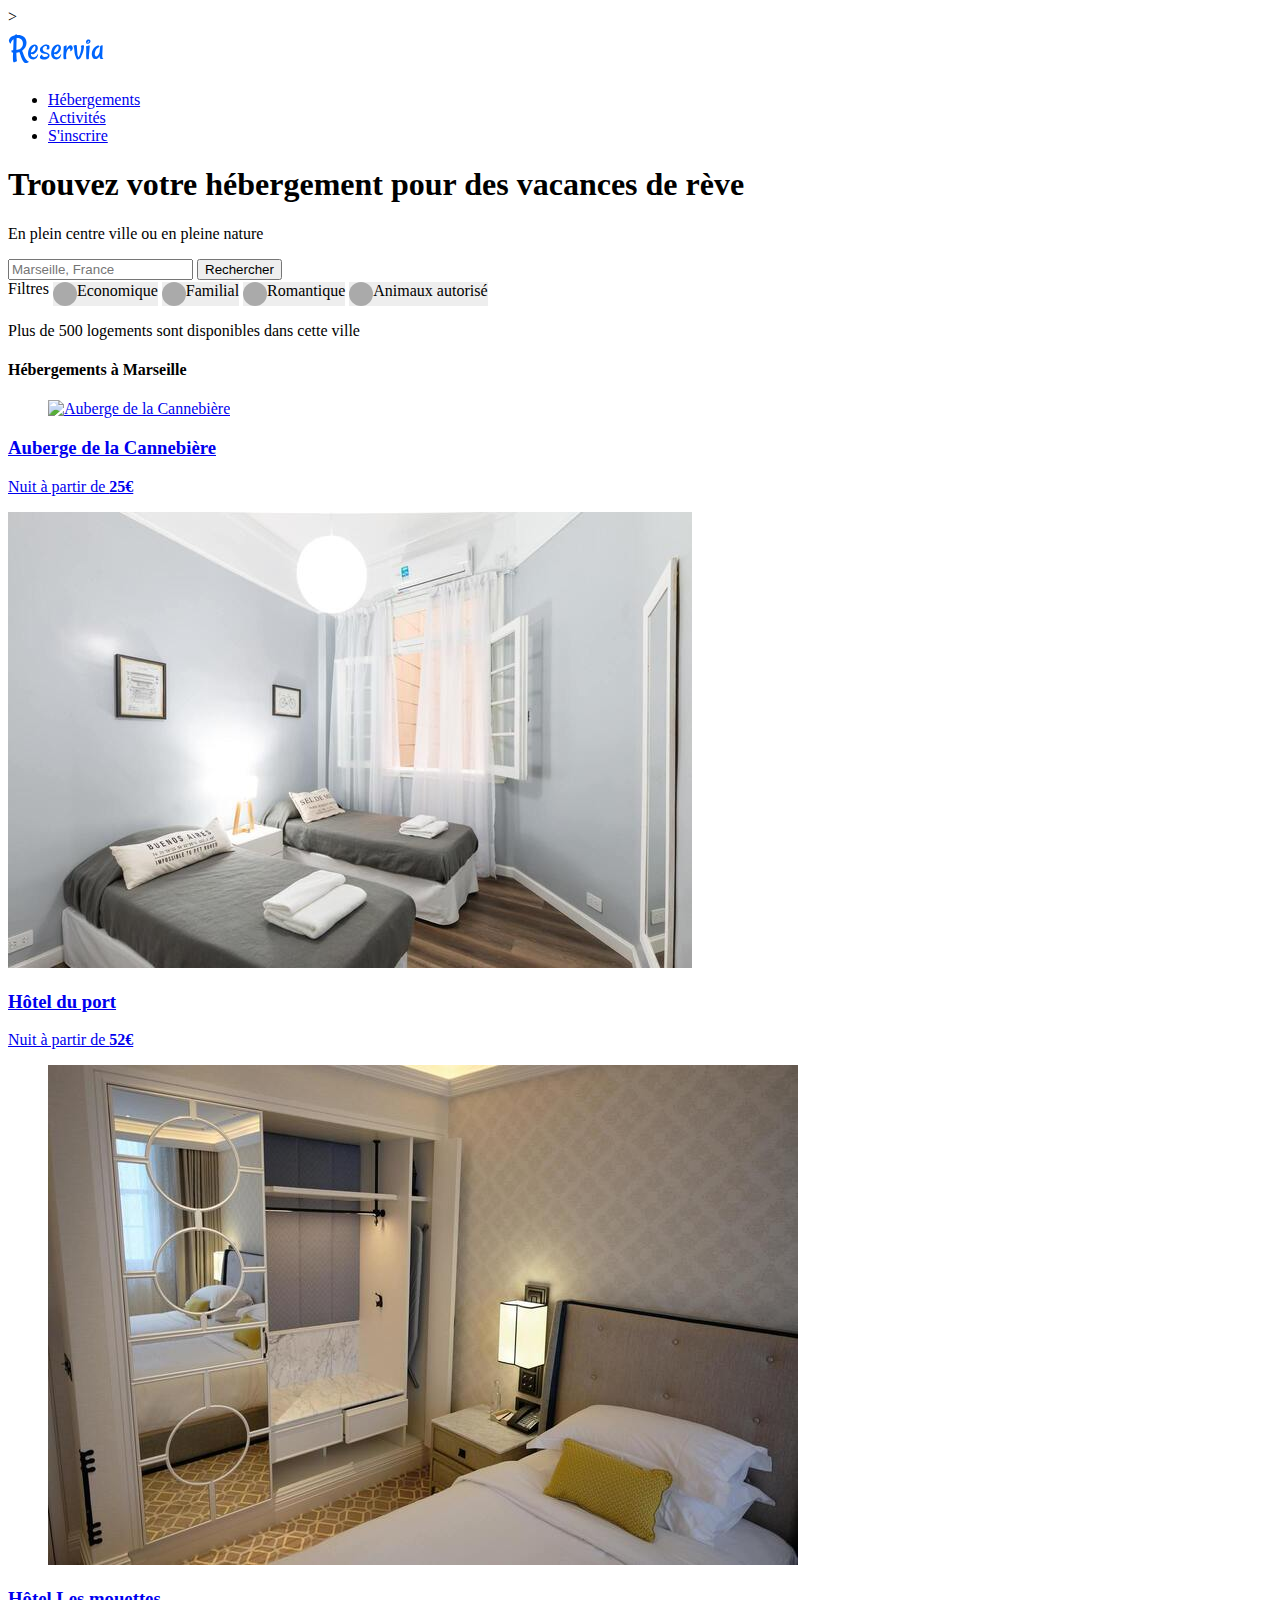
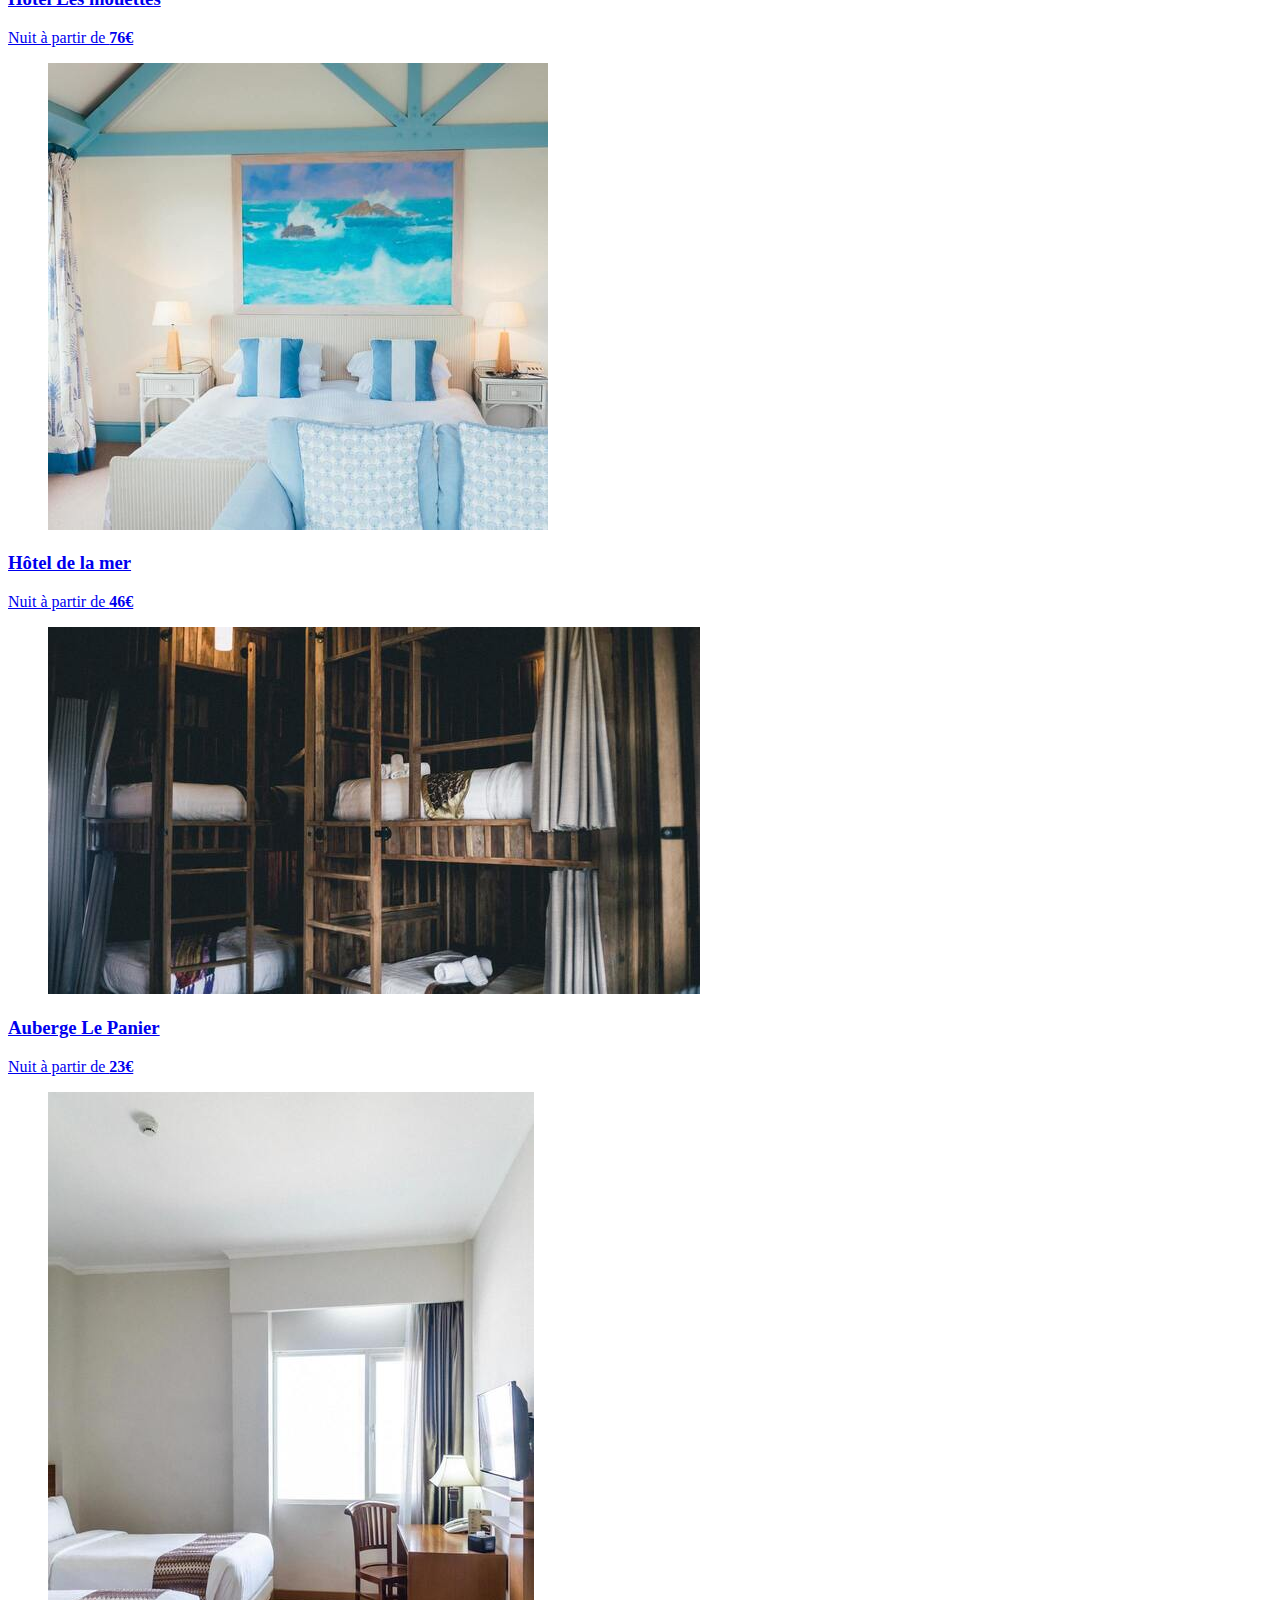
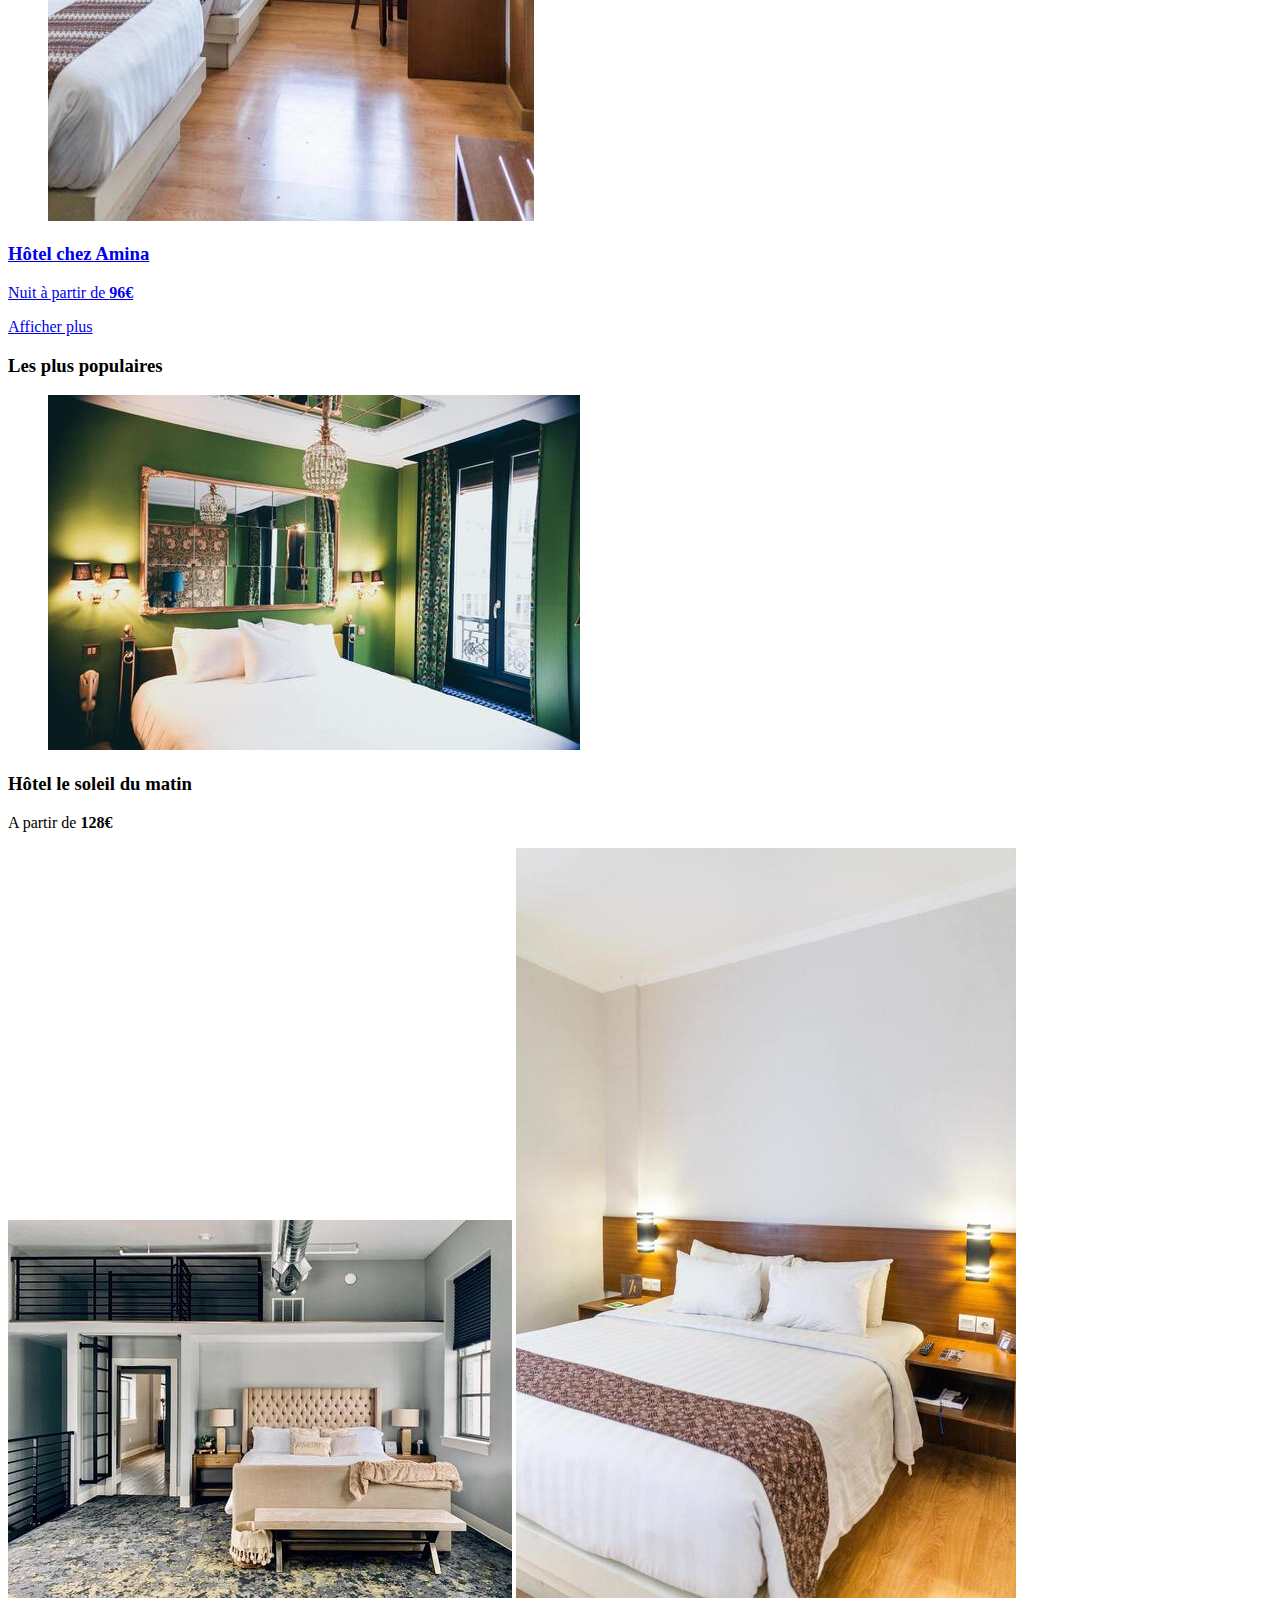
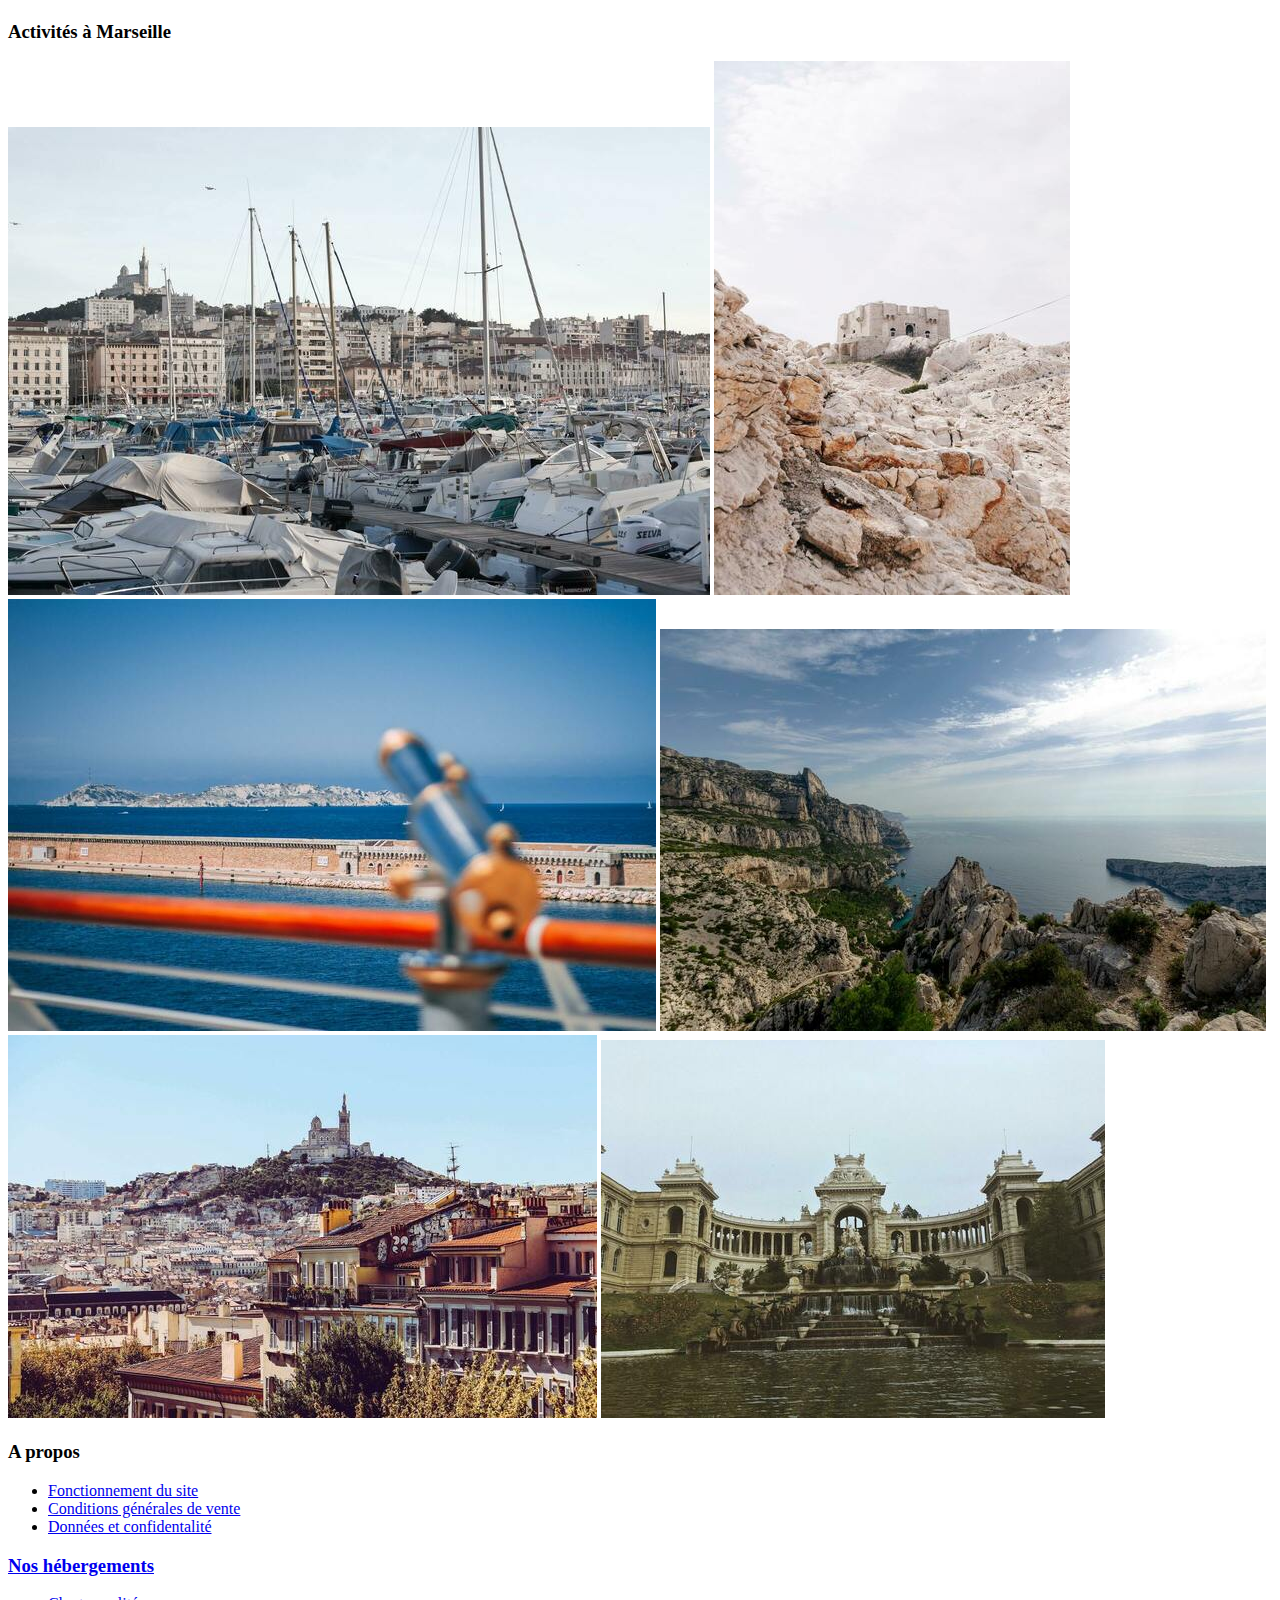
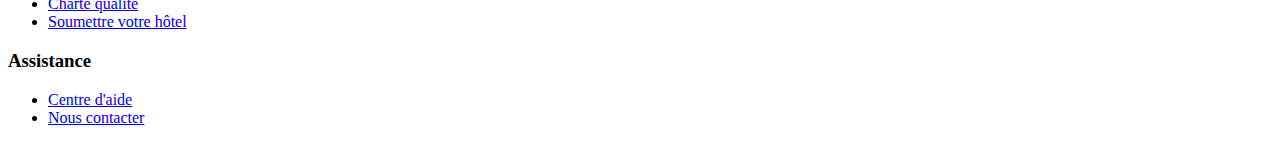
==== reservia.html @ 68b76e1d "start" ====
<!DOCTYPE html>
<html>
    <head>
        <meta charset="utf-8"/>
        <link rel="stylesheet" type="text/css" href="reservia.css">
        <title>Reservia-Openclassrooms</title>
    </head>
    
<body>
    <div id="bloc_page"></div>>
        <header class="header">
            <div class="titre_principal"></div>
                <div class="logo">
                    <img src="Reservia.svg" alt="logo Reservia"/>
                    </div>
        <nav>
                <ul>
                    <li><a href="#">Hébergements</a></li>
                    <li><a href="#">Activités</a></li>
                    <li><a href="#">S'inscrire</a></li>
                </ul>
            </nav> 
        </header>
        <main class="search">
        <header>
                    <h1 class="searchtitle">Trouvez votre hébergement pour des vacances de rève</h1>
                </div>
                <p>En plein centre ville ou en pleine nature</p>
        </header>
        <form>
            <span class="search-input-map-icon">
            <i aria-hidden="true" class="fas fa-map-marker-alt"></i>
            </span>
            <input type="search" id="barre_recherche" name="ville" placeholder="Marseille, France" arial-label="Entrez le nom d'une ville">
            <button>Rechercher</button>
            </div>  
        </form>
        <div class="filters">
            <span class="filter_title">Filtres</span>
          <div class="filter">
          <div class="filter_icon"><i class="fas fa-money-bill-wave searchresulticon"></i></div>
          <div class="fitler_text">Economique</div>
          </div>
          
          
          <div class="filter">
          <div class="filter_icon"><i class="fas fa-child searchresulticon"></i></div>
          <div class="fitler_text">Familial</div>
          </div> 
          
          <div class="filter">
          <div class="filter_icon"><i class="fas fa-heart searchresulticon"></i></div>
          <div class="fitler_text">Romantique</div>
          </div>
          
          <div class="filter">
          <div class="filter_icon"><i class="fas fa-dog searchresulticon"></i></div>
          <div class="fitler_text">Animaux autorisé</div>
          </div>
        </form>
          <div class="searchresult">
          <div class="searchresulticon">
          <span class="searchresulticon"> 
          <i class="fas fa-info"></i></div>
          </div>
          <p class="search_result_text">Plus de 500 logements sont disponibles dans cette ville</p>
        </div>  
    <section class="hosting" id="hosting">
    <div class="hostingmain">
    <header>
    <h4>Hébergements à Marseille</h4>
    </header>

    <article>
    <a href="#">
    <figure>
    <img src="images/hebergements/4_small/Auberge-de-la-Cannebière.jpg" alt="Auberge de la Cannebière"/> 
    </figure>
    <h3>Auberge de la Cannebière</h3>
    <p>Nuit à partir de <strong>25€</strong></p>
    </a>
    </article>

    <a href="#">
    <img src="images/hebergements/4_small/fred-kleber-gTbaxaVLvsg-unsplash.jpg" alt="Hôtel du port"/>
    <h3>Hôtel du port</h3>
    <p>Nuit à partir de <strong>52€</strong></p>
    </a>
    </article>

    <article>
    <a href="#">
    <figure>
    <img src="images/hebergements/4_small/reisetopia-B8WIgxA_PFU-unsplash.jpg" alt="Hôtel Les mouettes"/>
    </figure>
    <h3>Hôtel Les mouettes</h3>
    <p>Nuit à partir de <strong>76€</strong></p>
    </a>
    </article>
    
    <article>
    <a href="#">
    <figure>
    <img src="images/hebergements/4_small/annie-spratt-Eg1qcIitAuA-unsplash.jpg" alt="Hôtel de la mer"/>
    </figure>
    <h3>Hôtel de la mer</h3>
    <p>Nuit à partir de <strong>46€</strong></p>
    </a>
    </article>

    <article>
    <a href="#">
    <figure>
    <img src="images/hebergements/4_small/nicate-lee-kT-ZyaiwBe0-unsplash.jpg" alt="Auberge Le Panier"/>
    </figure>
    <h3>Auberge Le Panier</h3>
    <p>Nuit à partir de <strong>23€</strong></p>
    </a>
    </article>
     
    <article>
    <a href="#">
    <figure>
    <img src="images/hebergements/4_small/febrian-zakaria-M6S1WvfW68A-unsplash.jpg" alt="Hôtel chez Amina"/>
    </figure>
    <h3>Hôtel chez Amina</h3>
    <p>Nuit à partir de <strong>96€</strong></p>
    </a>
    </article>
    
    <a href="#" class="hostingMainMore">Afficher plus</a>
    </div>

    <aside class="popularHosting">
    <h3>Les plus populaires
    <i class="fas fa-chart-line" aria-hidden="true">
    </i>
    </h3>
    <article>
    <h ref="#">
    <figure>
    <img src="images/hebergements/4_small/emile-guillemot-Bj_rcSC5XfE-unsplash.jpg" alt="Hôtel le soleil du matin"/>
    </figure>
    <div class="popularHostinghotel">
    <h3>Hôtel le soleil du matin</h3>
    <p>A partir de <strong>128€</strong></p>
    <div class="popularHostingHotelSpace"></div>
    </a>
    </article>

    <img src="images/hebergements/4_small/aw-creative-VGs8z60yT2c-unsplash.jpg" alt="Au coeur de l'eau chambre d'hôtes"/>
    <img src="images/hebergements/4_small/febrian-zakaria-sjvU0THccQA-unsplash.jpg" alt="Hôtel tout bleu et blanc"/>
    </aside>
    </section>

    <section class="activity" id="activity">
    <h3 class="activitytitle">Activités à Marseille</h3> 
    <a href="#"></a>
    <img src="images/activites/4_small/reno-laithienne-QUgJhdY5Fyk-unsplash.jpg" alt="Vieux Port"/>
    <img src="images/activites/4_small/paul-hermann-QFTrLdQIRhI-unsplash.jpg" alt="Fort de Pomègues"/>
    <img src="images/activites/4_small/kevin-hikari-rV_Qd1l-VXg-unsplash.jpg" alt="Iles du Frioul"/>
    <img src="images/activites/4_small/kilyan-sockalingum-NR8-cBCN3aI-unsplash.jpg" alt="Parc National des Calanques"/>
    <img src="images/activites/4_small/florian-wehde-xW9e8gdotxI-unsplash.jpg" alt="Notre-Dame-de-la-Garde"/>
    <img src="images/activites/4_small/lena-paulin-wH2-EJoDcV0-unsplash.jpg" alt="Parc Longchamp"/>
    </main>
    <footer>
    <h3>A propos</h3>
    <ul>
        <li><a href="#">Fonctionnement du site</a></li>
        <li><a href="#">Conditions générales de vente</a></li>
        <li><a href="#">Données et confidentalité</li>
    </ul>
    
    <h3>Nos hébergements</h3>
    <ul>
        <li><a href="#">Charte qualité</a></li>
        <li><a href="#">Soumettre votre hôtel</a></li>
    </ul>
    
    <h3>Assistance</h3>
    <ul>
        <li><a href="#">Centre d'aide</a></li>
        <li><a href="#">Nous contacter</a></li>
    </ul>
    </footer>
</body>
</html>
---- reservia.css ----
.nav
{
  flex-direction: row;
  background-color: blue;
  list-style: none;
}

.filter
{
background-color:#eee;
display:inline-flex;
cursor: pointer;
}
    
.filter_icon
{
  background-color:#aaa;
  width:1.5rem;
  height:1.5rem;
  border-radius:100%;
  color:#fff;
  display: flex;          
  flex-direction: column; 
  justify-content: center; 
  align-items: center; 
}
    
.filter__text 
{
  display: inline-block;
  margin:.5rem;
}
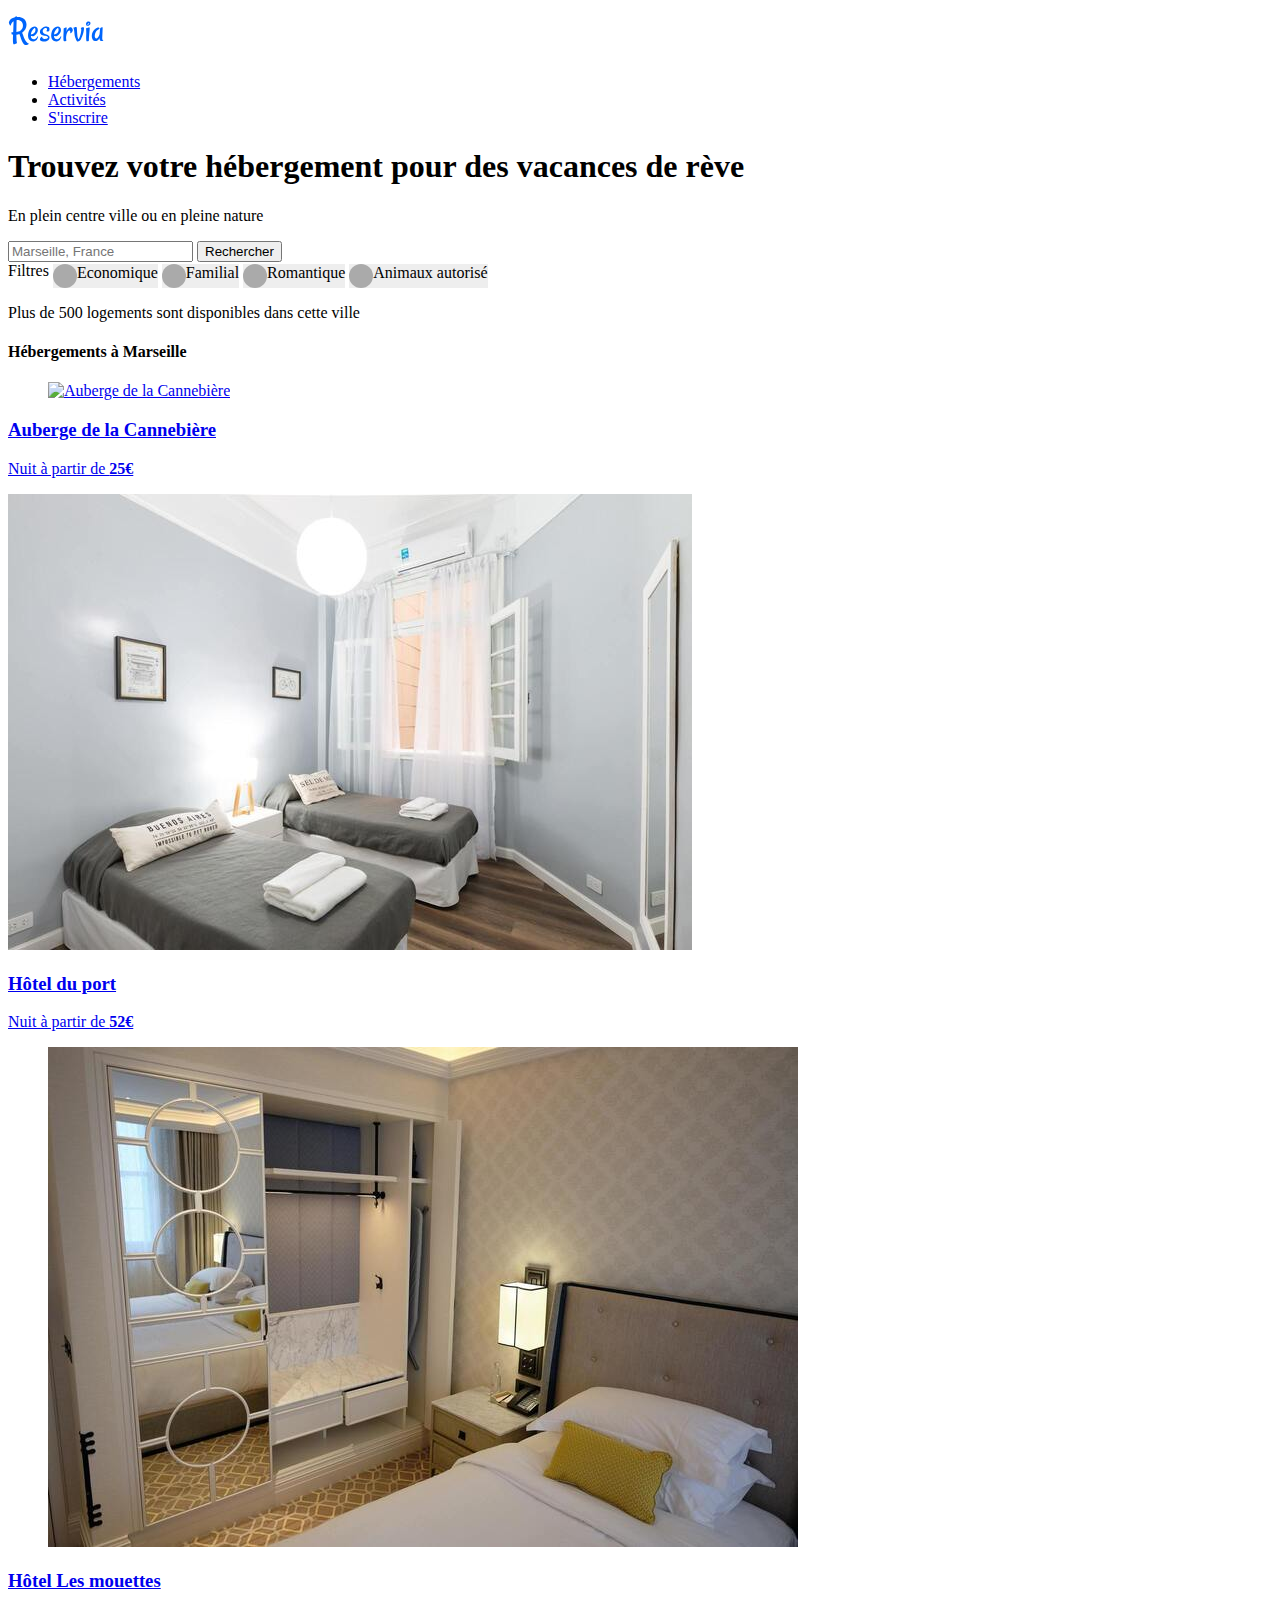
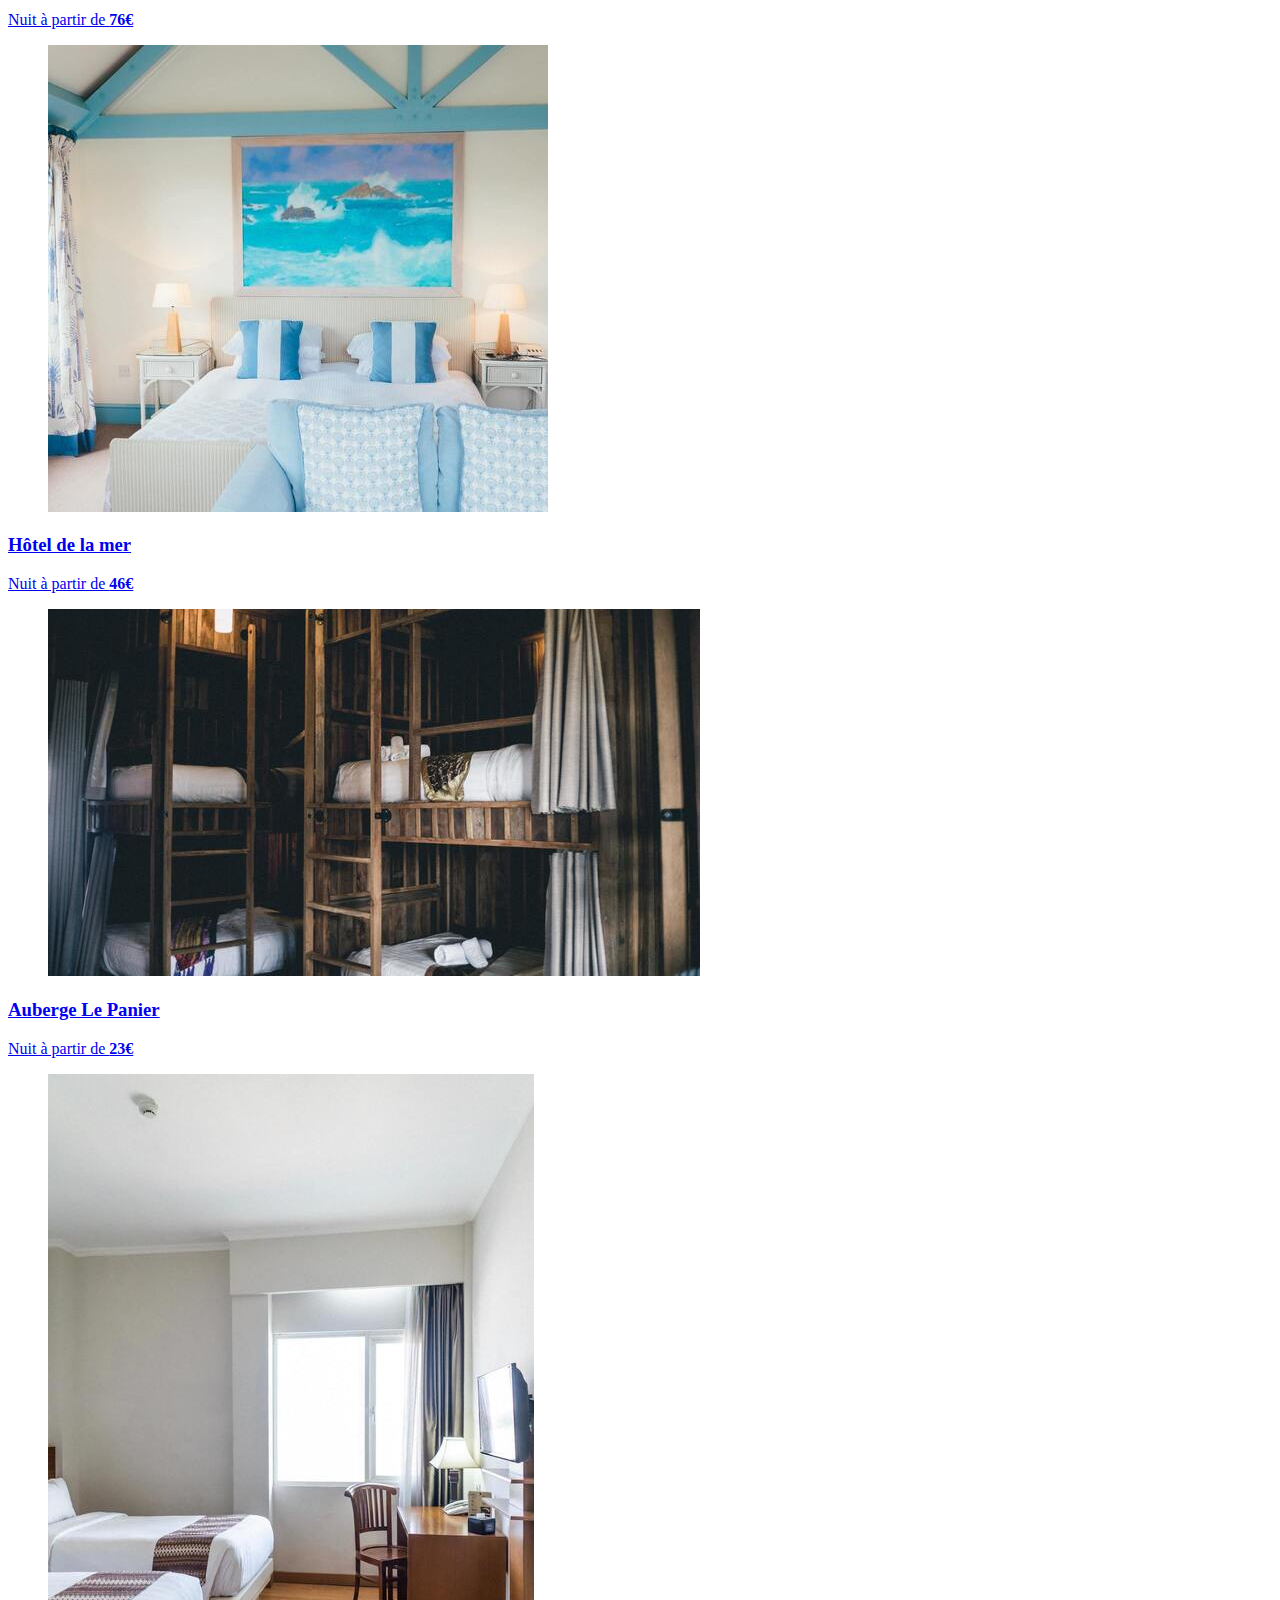
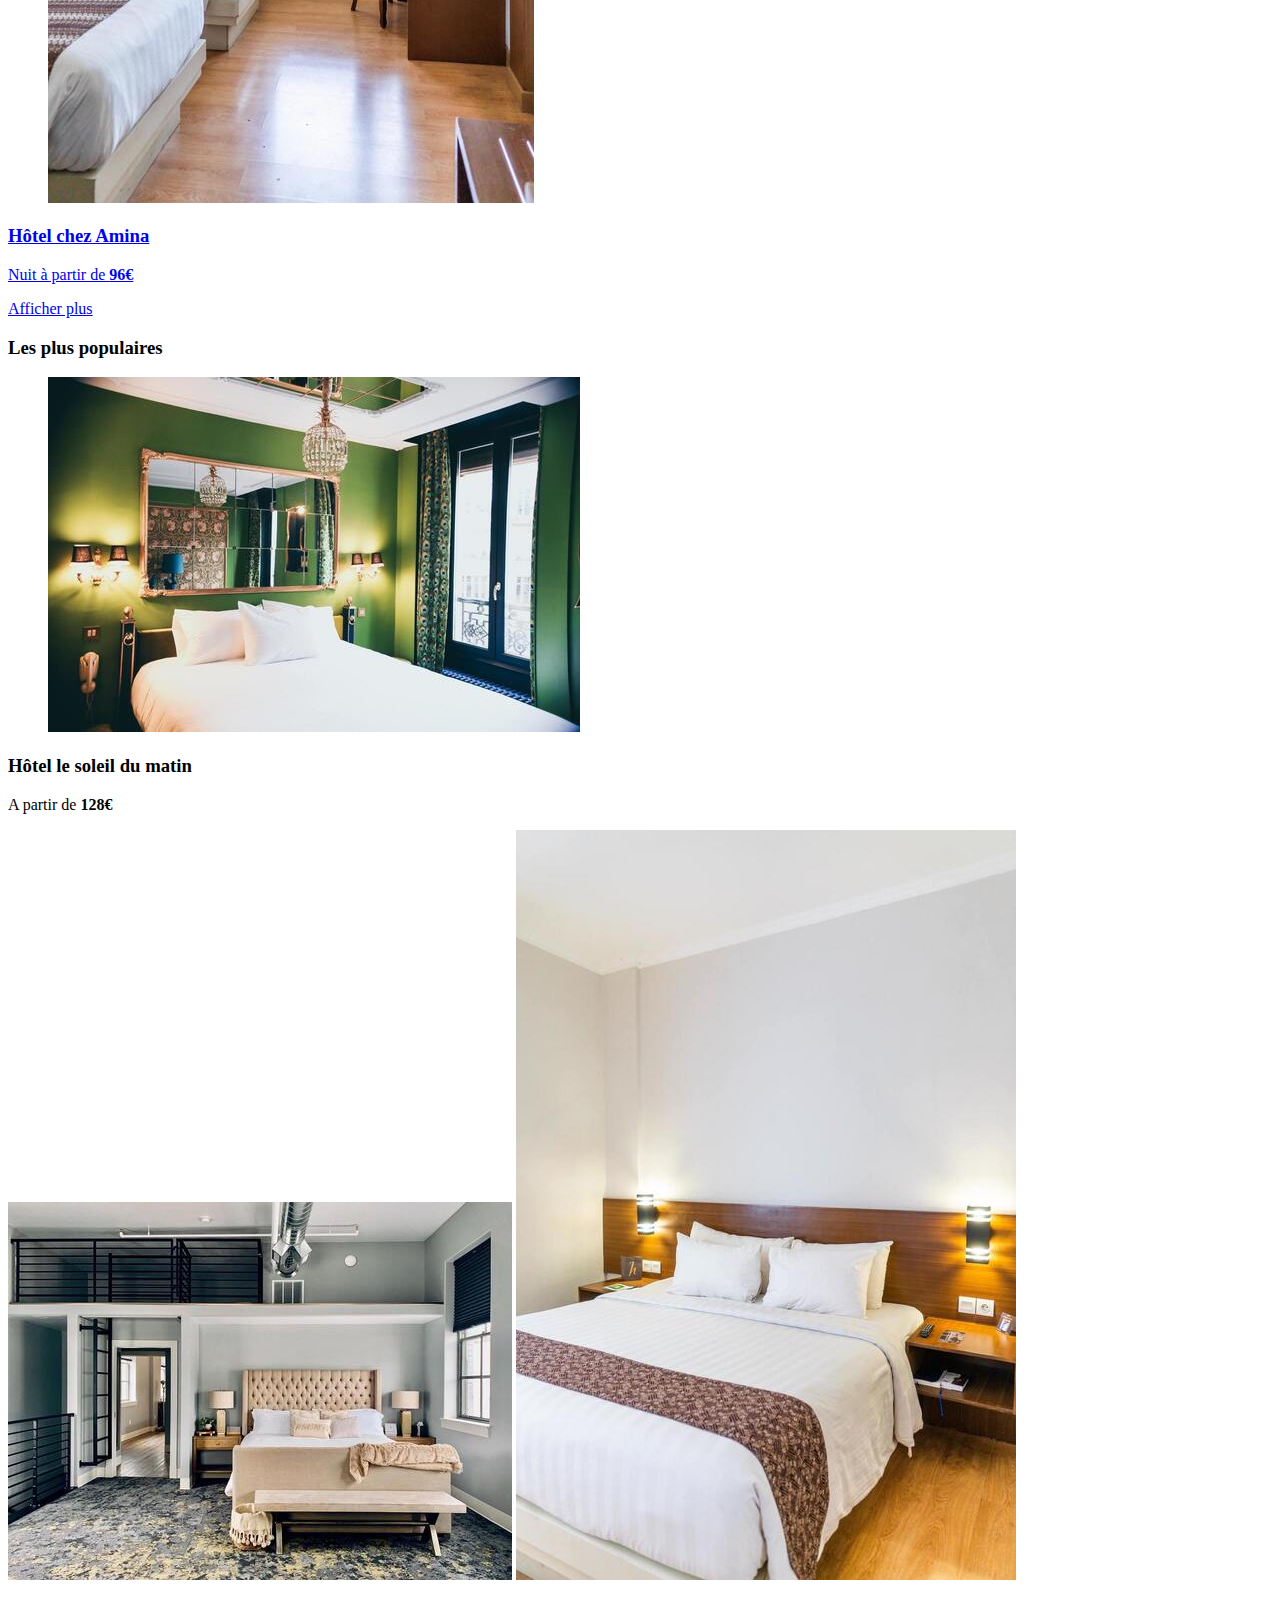
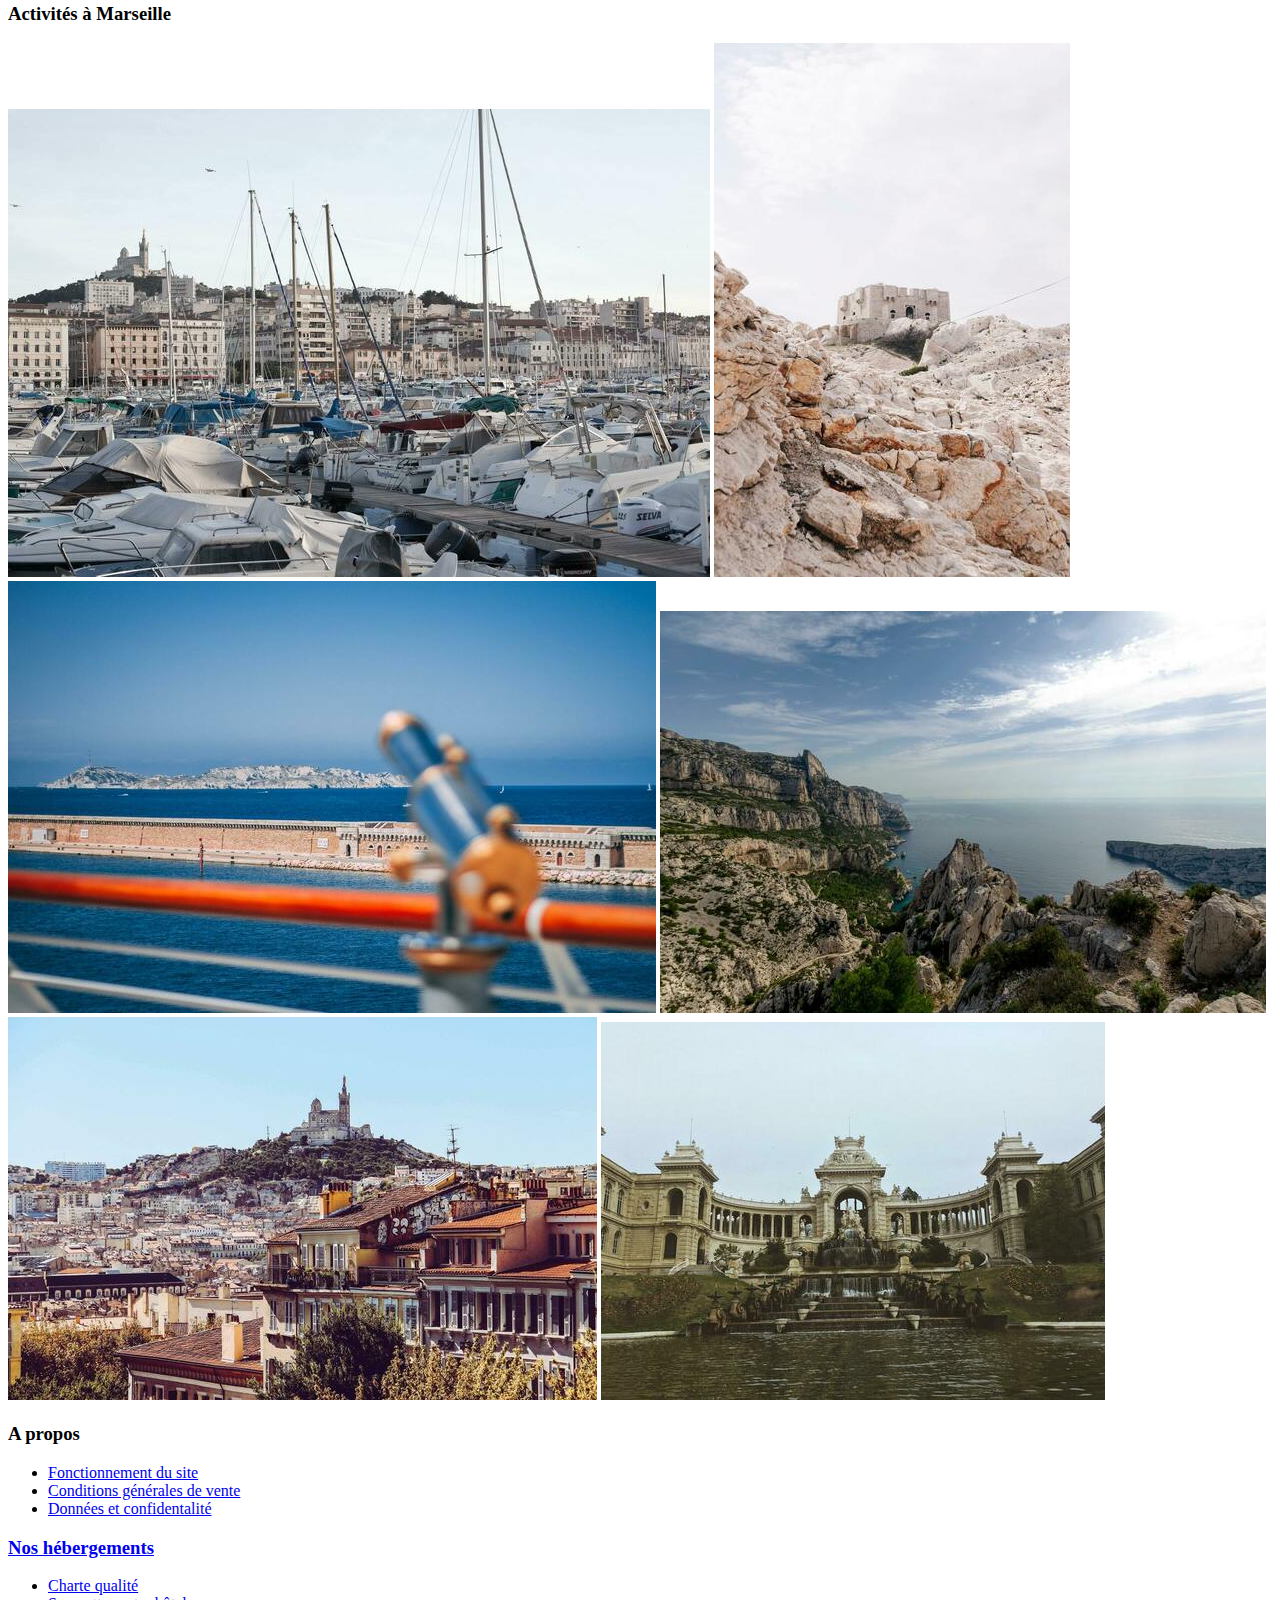
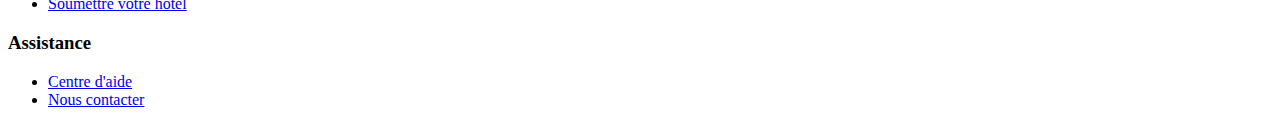
==== commit e65b7e08: "Add files via upload" ====
--- a/reservia.html
+++ b/reservia.html
@@ -3,17 +3,15 @@
     <head>
         <meta charset="utf-8"/>
         <link rel="stylesheet" type="text/css" href="reservia.css">
+        <link href="fontawesome/css/all.css" rel="stylesheet">
         <title>Reservia-Openclassrooms</title>
     </head>
-    
-<body>
-    <div id="bloc_page"></div>>
-        <header class="header">
-            <div class="titre_principal"></div>
-                <div class="logo">
-                    <img src="Reservia.svg" alt="logo Reservia"/>
-                    </div>
+        <body>  
+    <header class="header">
         <nav>
+            <div class="logo">
+                <a href="#"><img src="Reservia.svg" alt="logo Reservia"/></a>
+                </div>
                 <ul>
                     <li><a href="#">Hébergements</a></li>
                     <li><a href="#">Activités</a></li>
@@ -21,17 +19,18 @@
                 </ul>
             </nav> 
         </header>
-        <main class="search">
+        <main class="Rechercher">
         <header>
-                    <h1 class="searchtitle">Trouvez votre hébergement pour des vacances de rève</h1>
+                    <h1 class="recherche_titre">Trouvez votre hébergement pour des vacances de rève</h1>
                 </div>
                 <p>En plein centre ville ou en pleine nature</p>
         </header>
         <form>
+            <div>
             <span class="search-input-map-icon">
             <i aria-hidden="true" class="fas fa-map-marker-alt"></i>
             </span>
-            <input type="search" id="barre_recherche" name="ville" placeholder="Marseille, France" arial-label="Entrez le nom d'une ville">
+            <input type="search" id="barre_recherche" name="ville" placeholder="Marseille, France" autocomplete="Entrez le nom d'une ville">
             <button>Rechercher</button>
             </div>  
         </form>
@@ -57,16 +56,15 @@
           <div class="filter_icon"><i class="fas fa-dog searchresulticon"></i></div>
           <div class="fitler_text">Animaux autorisé</div>
           </div>
-        </form>
-          <div class="searchresult">
+
+          <div class="resultat_recherche">
           <div class="searchresulticon">
           <span class="searchresulticon"> 
-          <i class="fas fa-info"></i></div>
-          </div>
+          <i class="fas fa-info"></i>
           <p class="search_result_text">Plus de 500 logements sont disponibles dans cette ville</p>
         </div>  
-    <section class="hosting" id="hosting">
-    <div class="hostingmain">
+   
+        <section class="carte_hebergements" id="carte_hebergements">
     <header>
     <h4>Hébergements à Marseille</h4>
     </header>
@@ -131,11 +129,12 @@
     <a href="#" class="hostingMainMore">Afficher plus</a>
     </div>
 
-    <aside class="popularHosting">
+    <aside class="hebergements_populaires">
     <h3>Les plus populaires
     <i class="fas fa-chart-line" aria-hidden="true">
     </i>
     </h3>
+
     <article>
     <h ref="#">
     <figure>
@@ -153,8 +152,8 @@
     </aside>
     </section>
 
-    <section class="activity" id="activity">
-    <h3 class="activitytitle">Activités à Marseille</h3> 
+    <section class="activités">
+    <h3 class="titre_activités">Activités à Marseille</h3> 
     <a href="#"></a>
     <img src="images/activites/4_small/reno-laithienne-QUgJhdY5Fyk-unsplash.jpg" alt="Vieux Port"/>
     <img src="images/activites/4_small/paul-hermann-QFTrLdQIRhI-unsplash.jpg" alt="Fort de Pomègues"/>
@@ -163,25 +162,33 @@
     <img src="images/activites/4_small/florian-wehde-xW9e8gdotxI-unsplash.jpg" alt="Notre-Dame-de-la-Garde"/>
     <img src="images/activites/4_small/lena-paulin-wH2-EJoDcV0-unsplash.jpg" alt="Parc Longchamp"/>
     </main>
-    <footer>
+
+
+    <footer class="footer">
+    <div class="container">
+    <div class="row">
+    <div class="footer-column">
     <h3>A propos</h3>
     <ul>
         <li><a href="#">Fonctionnement du site</a></li>
         <li><a href="#">Conditions générales de vente</a></li>
         <li><a href="#">Données et confidentalité</li>
     </ul>
-    
+    </div>
+    <div class="footer-column">
     <h3>Nos hébergements</h3>
     <ul>
         <li><a href="#">Charte qualité</a></li>
         <li><a href="#">Soumettre votre hôtel</a></li>
     </ul>
-    
+    </div>
+    <div class="footer-column">
     <h3>Assistance</h3>
     <ul>
         <li><a href="#">Centre d'aide</a></li>
         <li><a href="#">Nous contacter</a></li>
     </ul>
+    </div>
     </footer>
 </body>
 </html>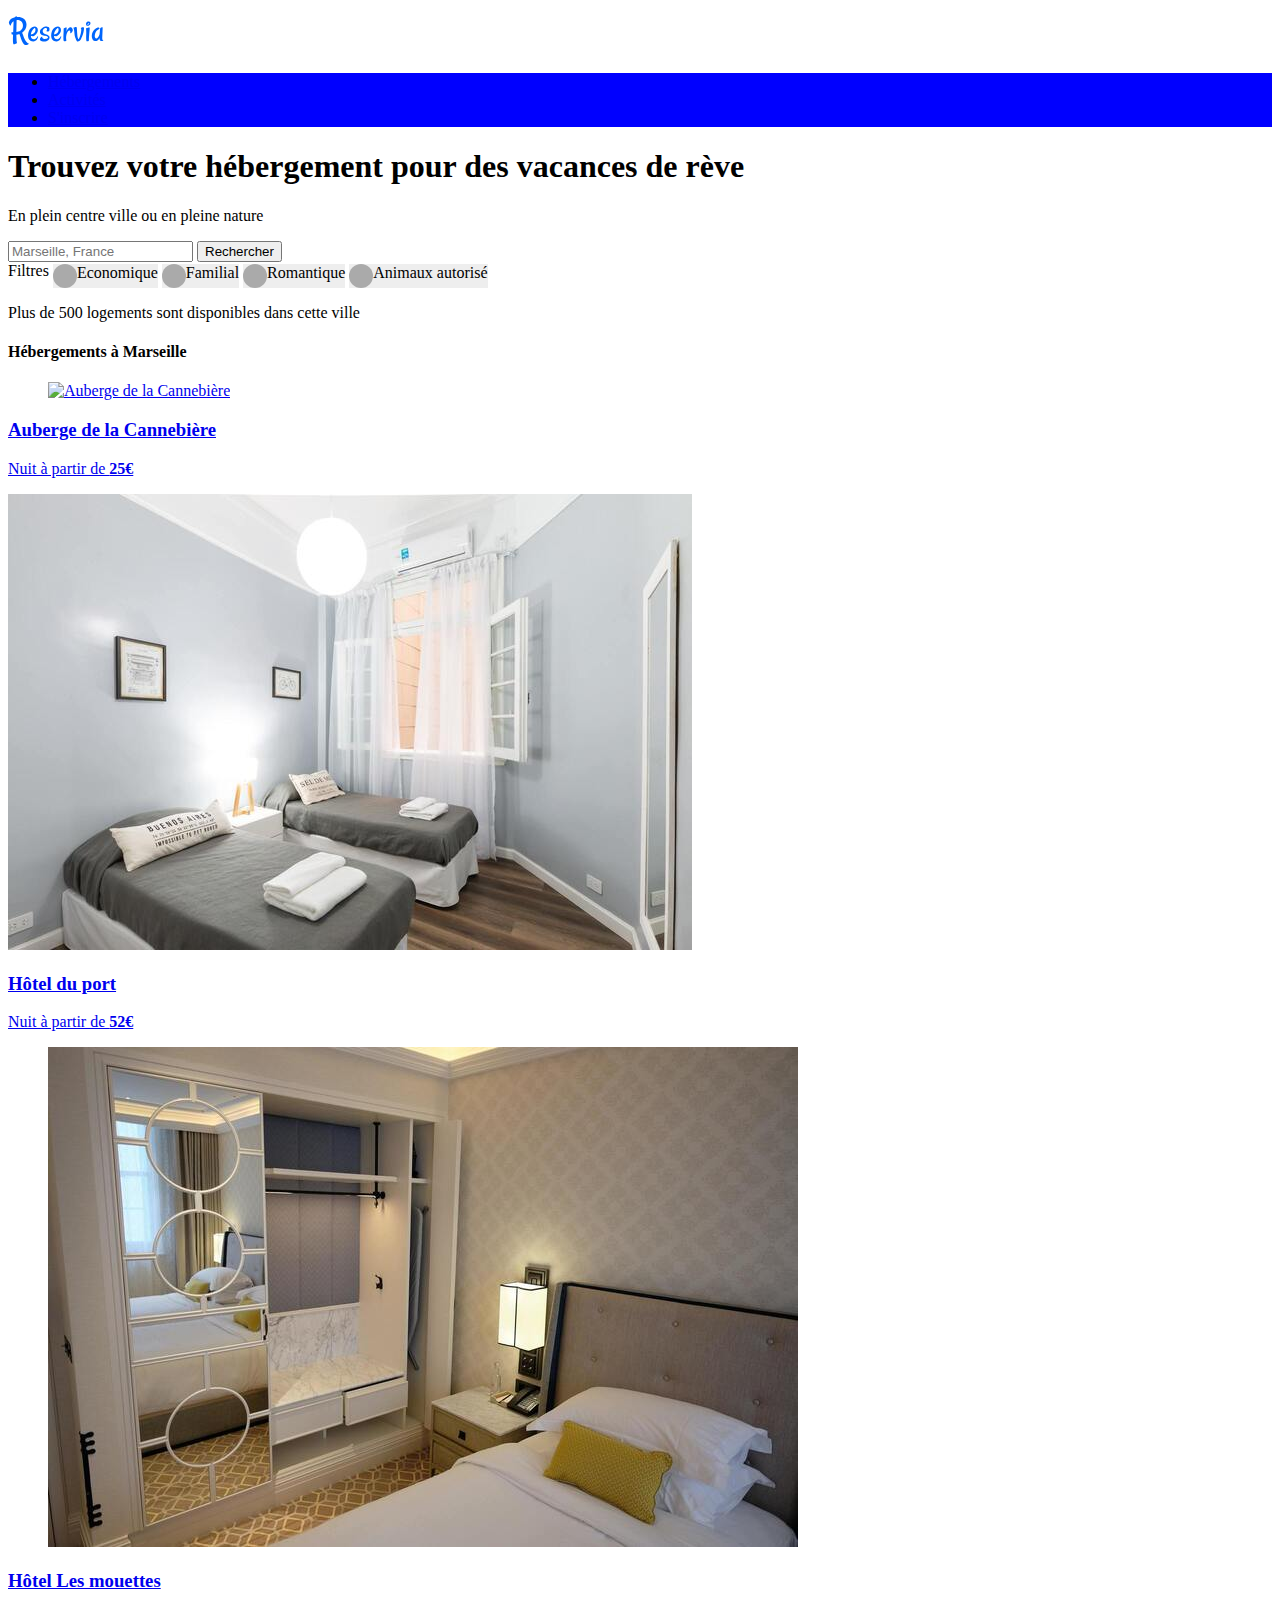
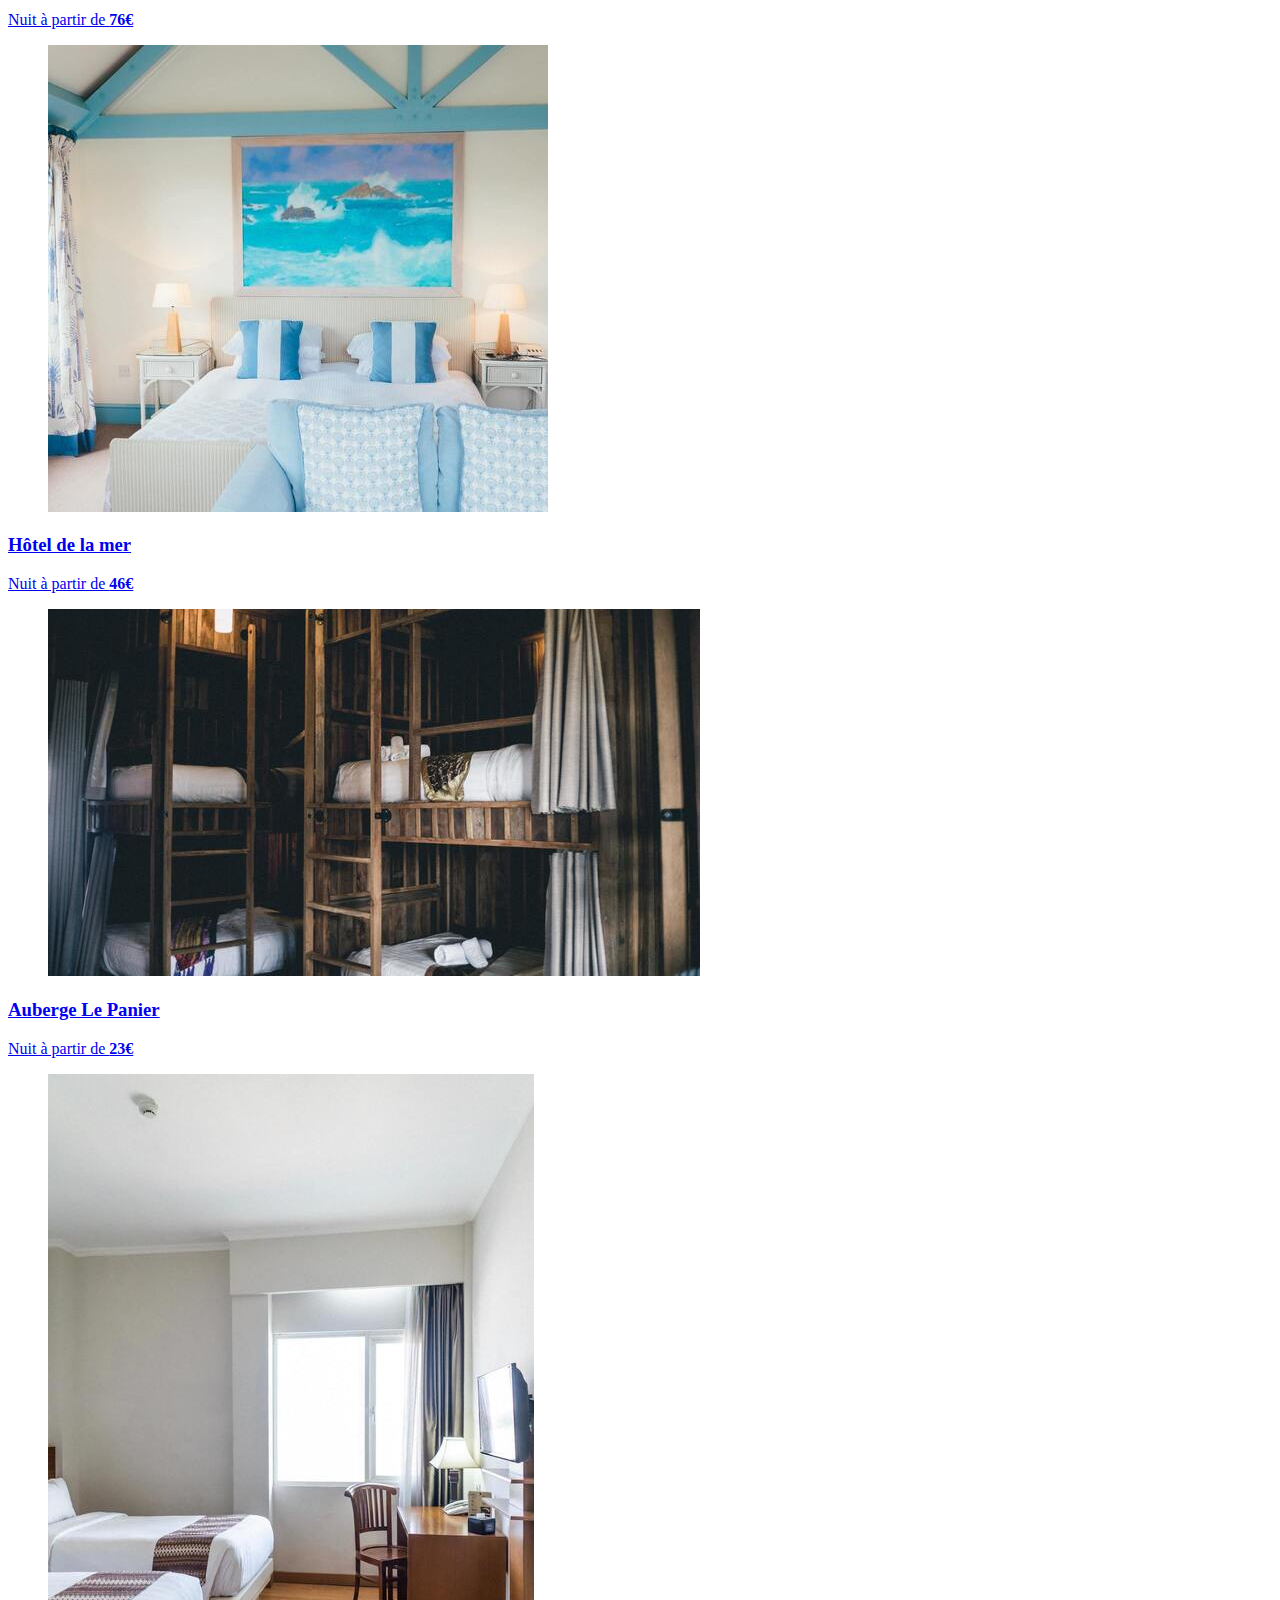
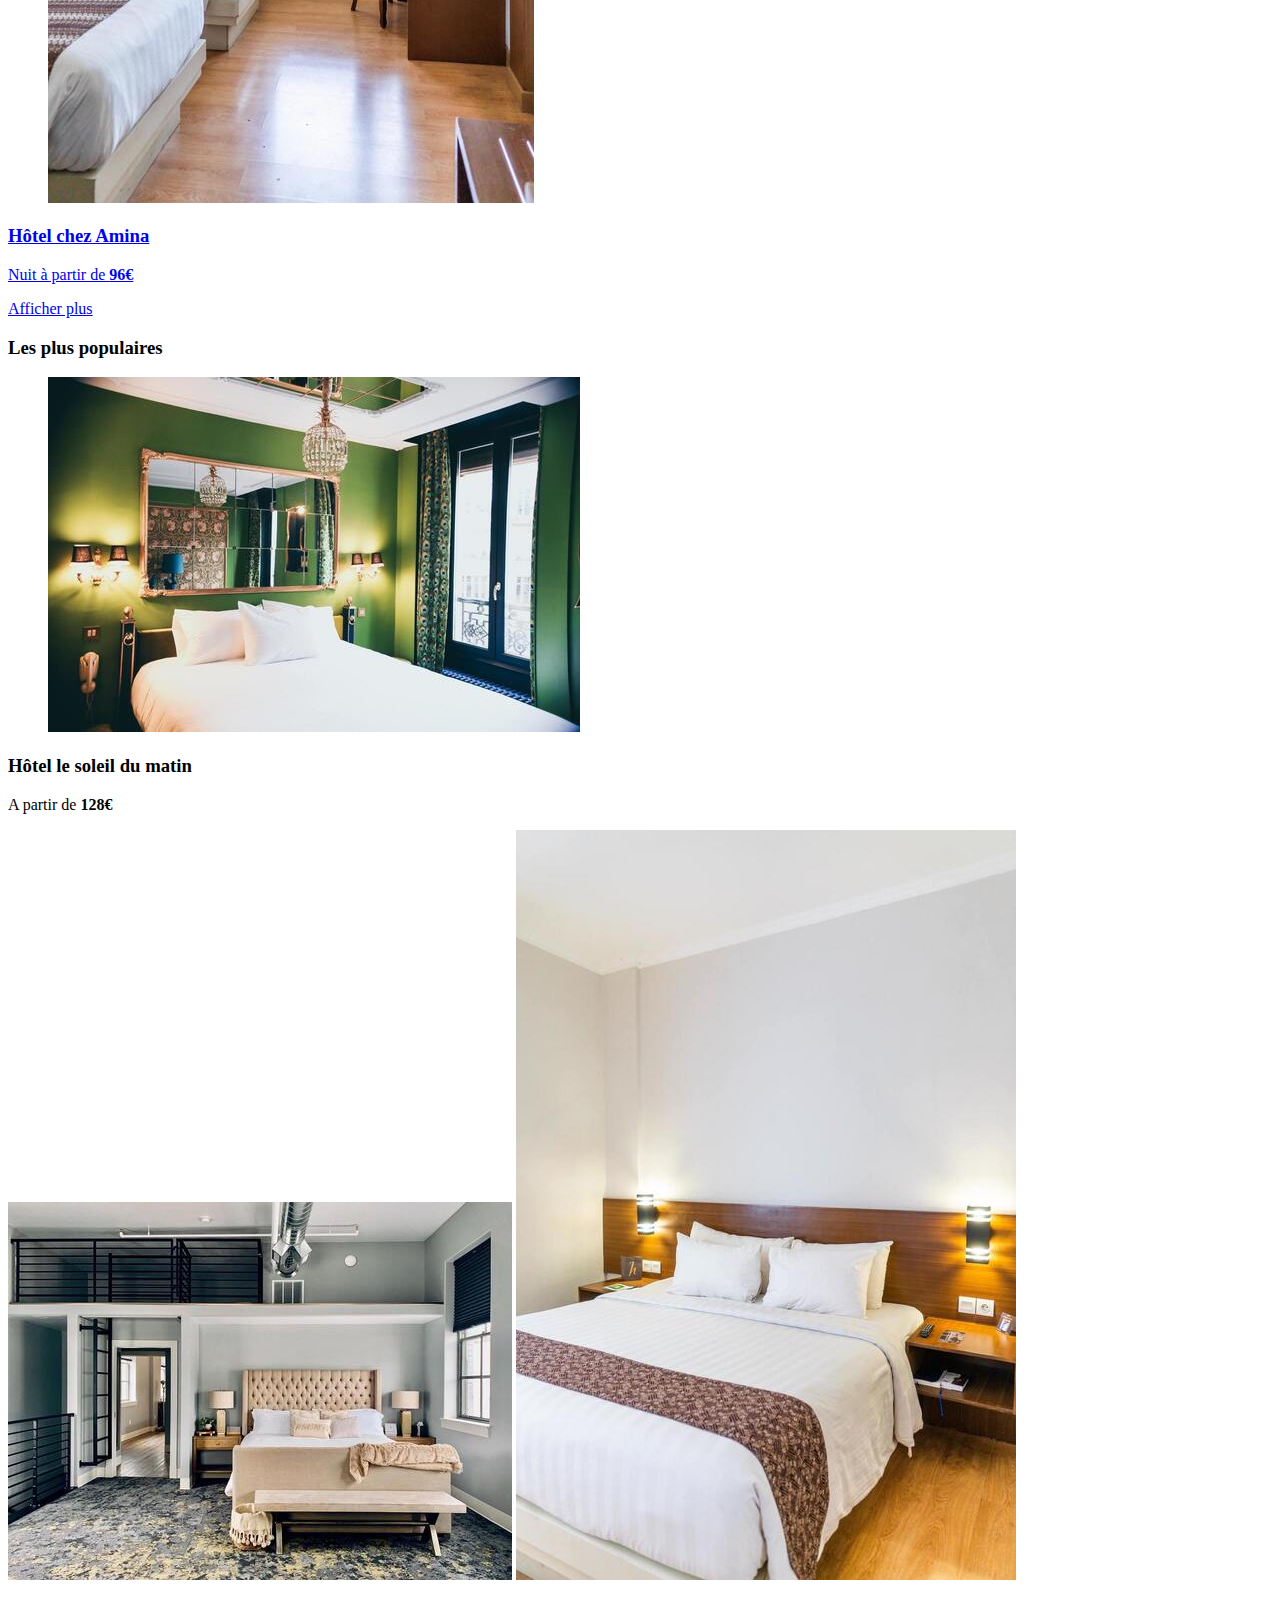
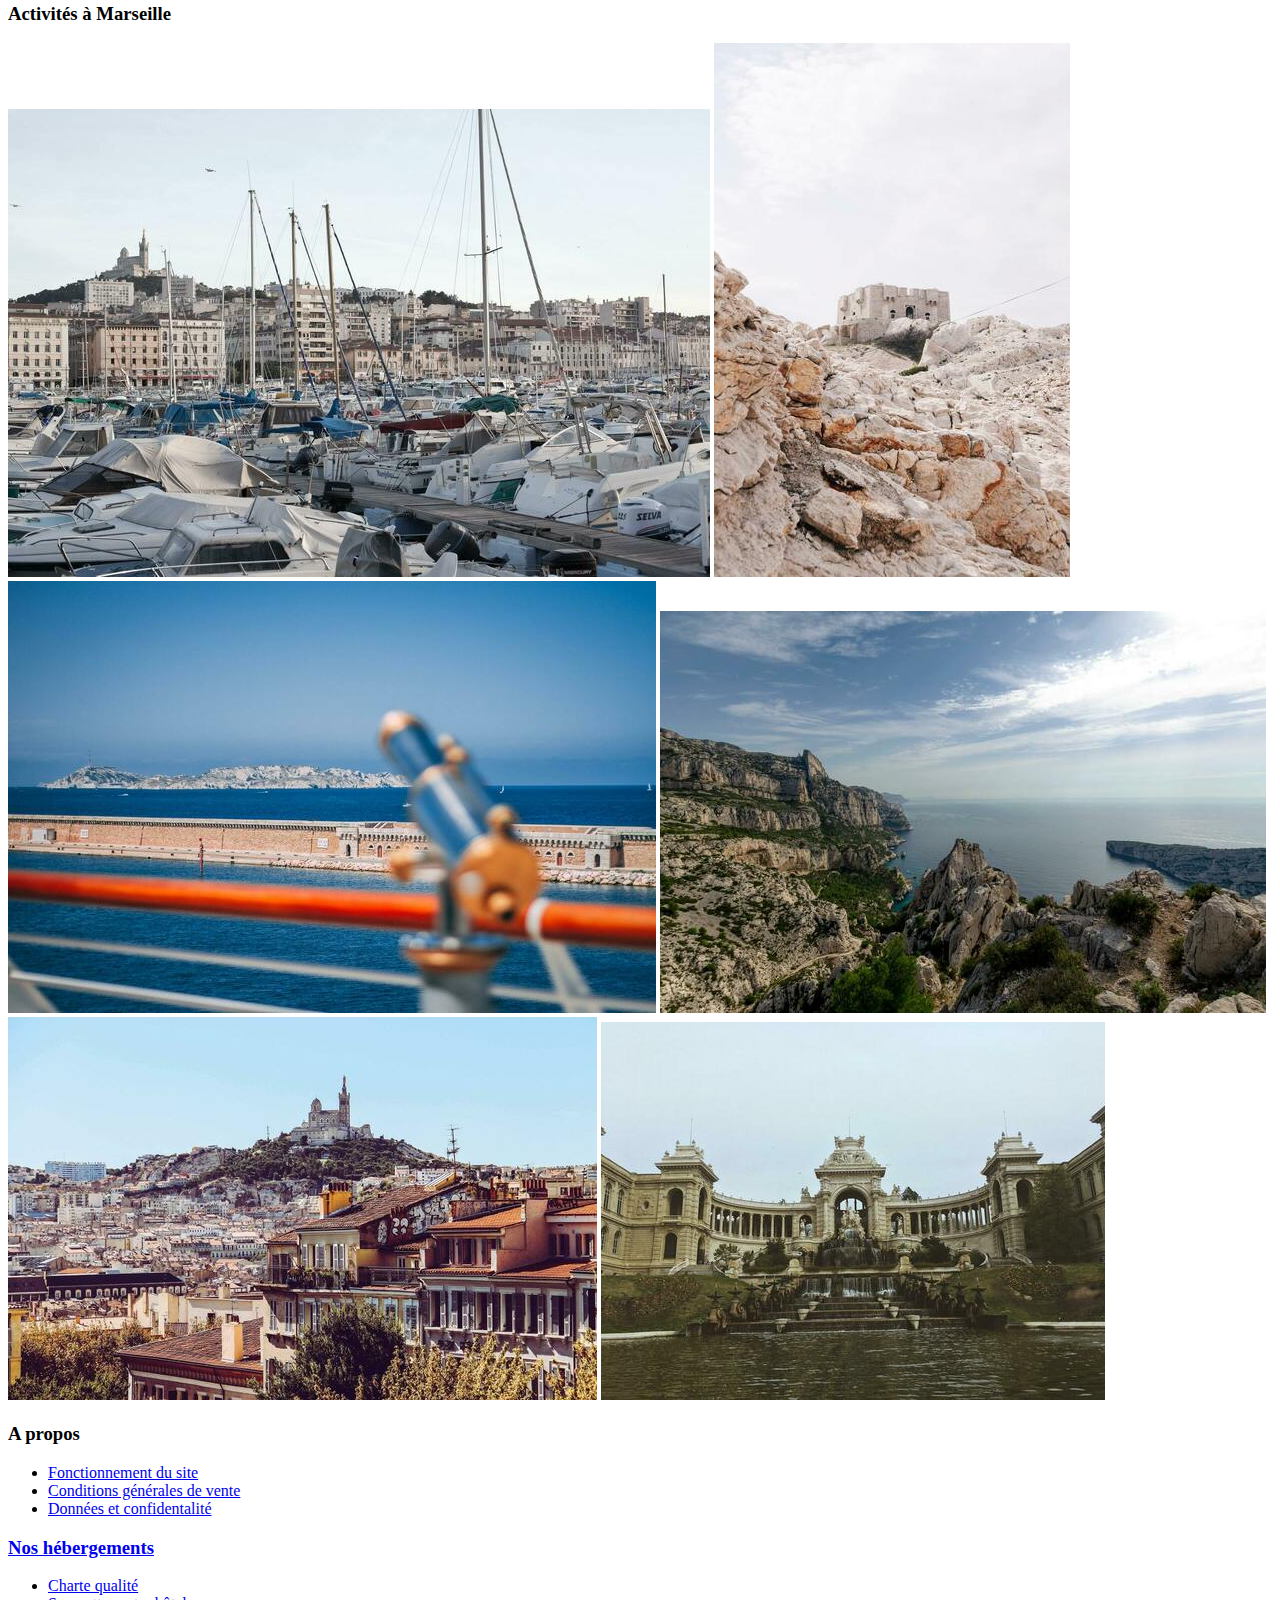
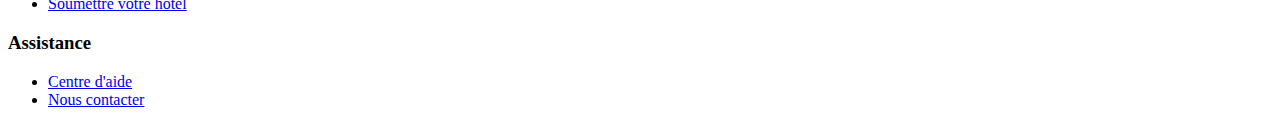
==== commit fd1611ce: "ok" ====
--- a/reservia.html
+++ b/reservia.html
@@ -8,10 +8,12 @@
     </head>
         <body>  
     <header class="header">
-        <nav>
             <div class="logo">
                 <a href="#"><img src="Reservia.svg" alt="logo Reservia"/></a>
-                </div>
+                </div> 
+                <nav class="nav">
+                <div class="container">
+                <div class="row">
                 <ul>
                     <li><a href="#">Hébergements</a></li>
                     <li><a href="#">Activités</a></li>
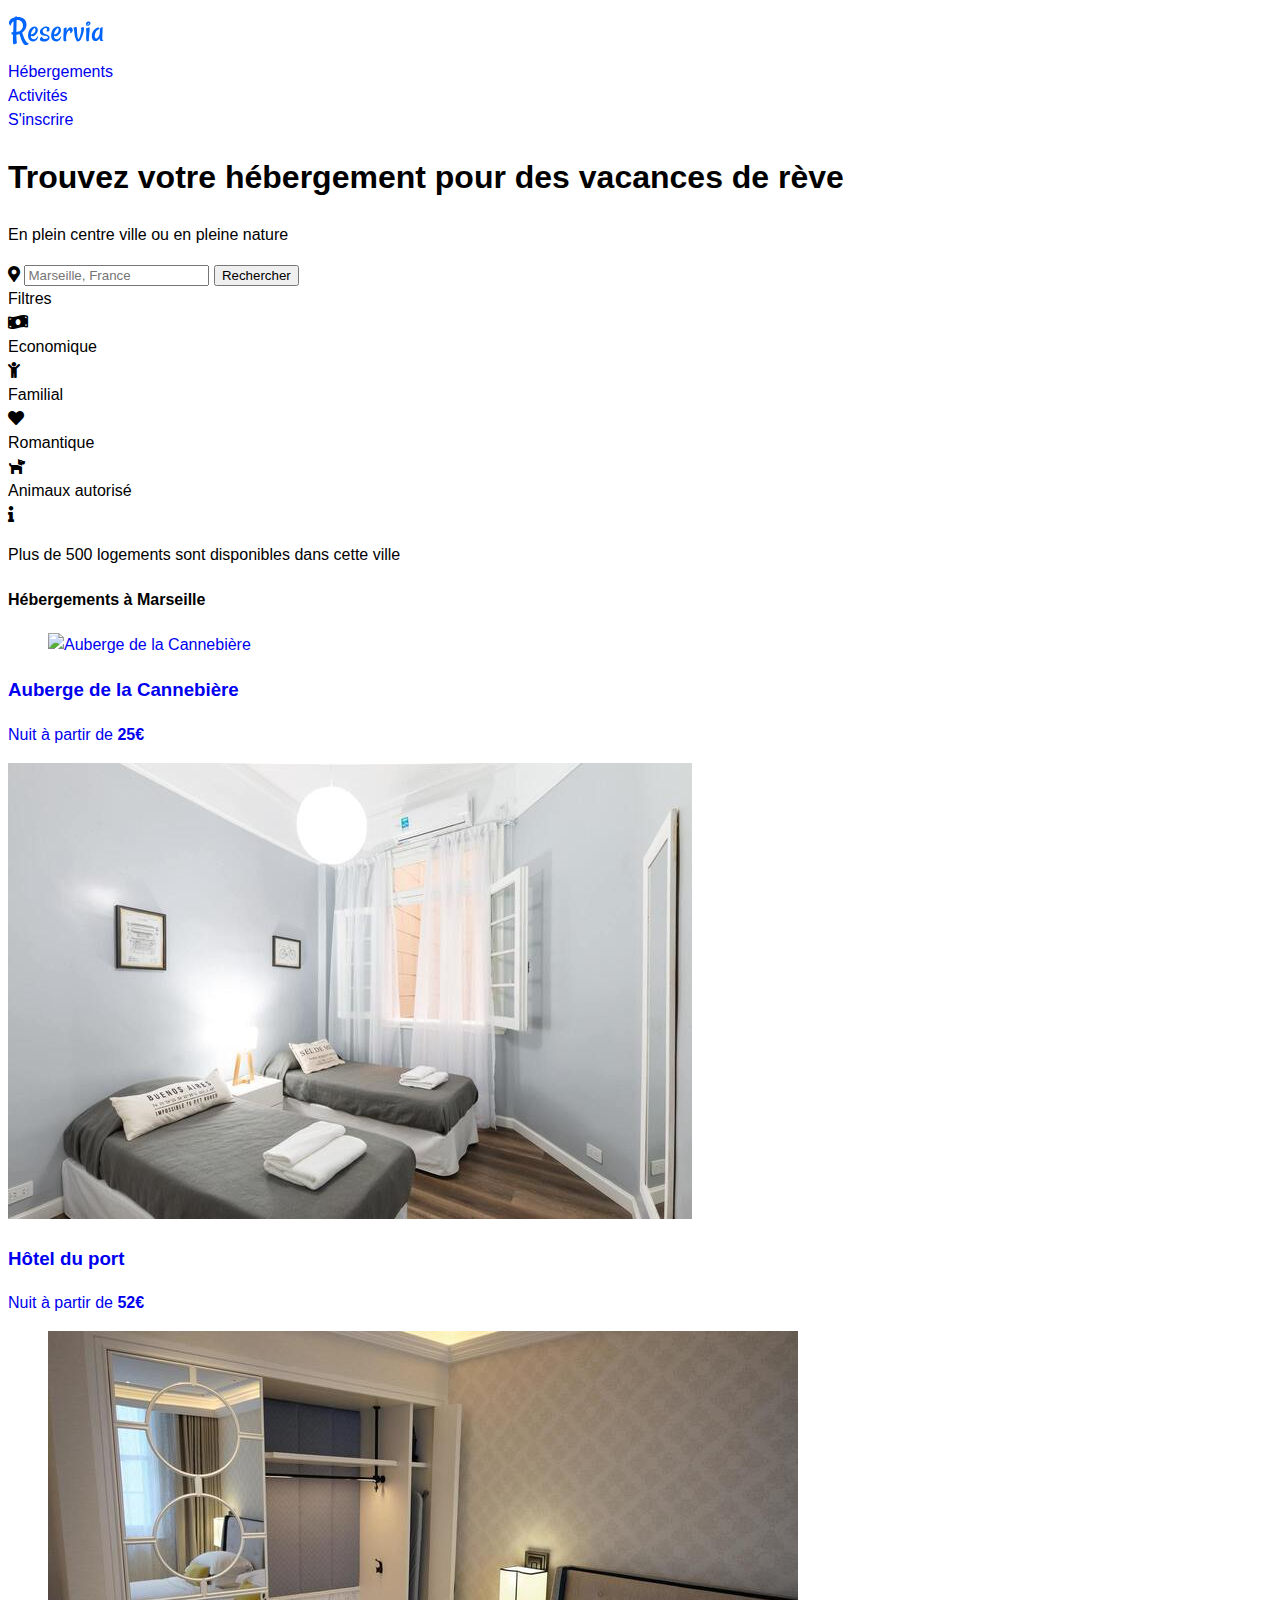
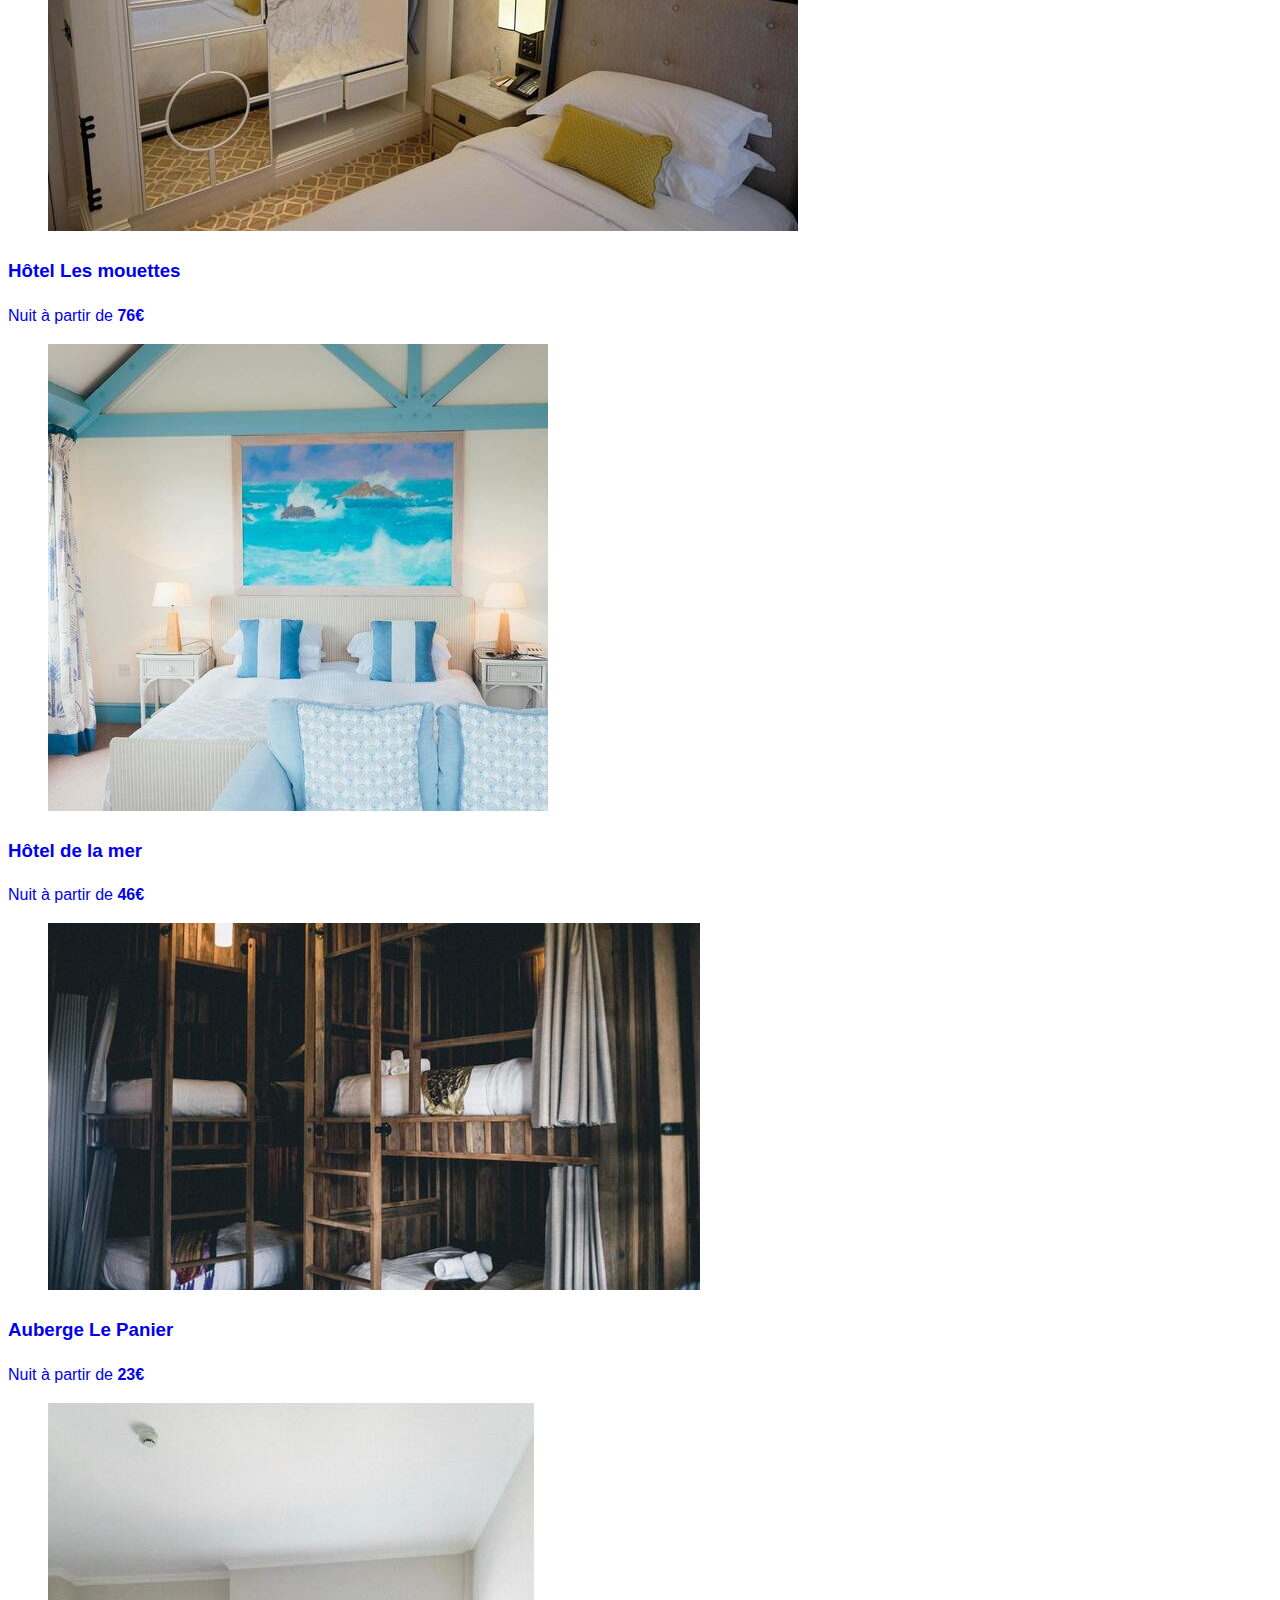
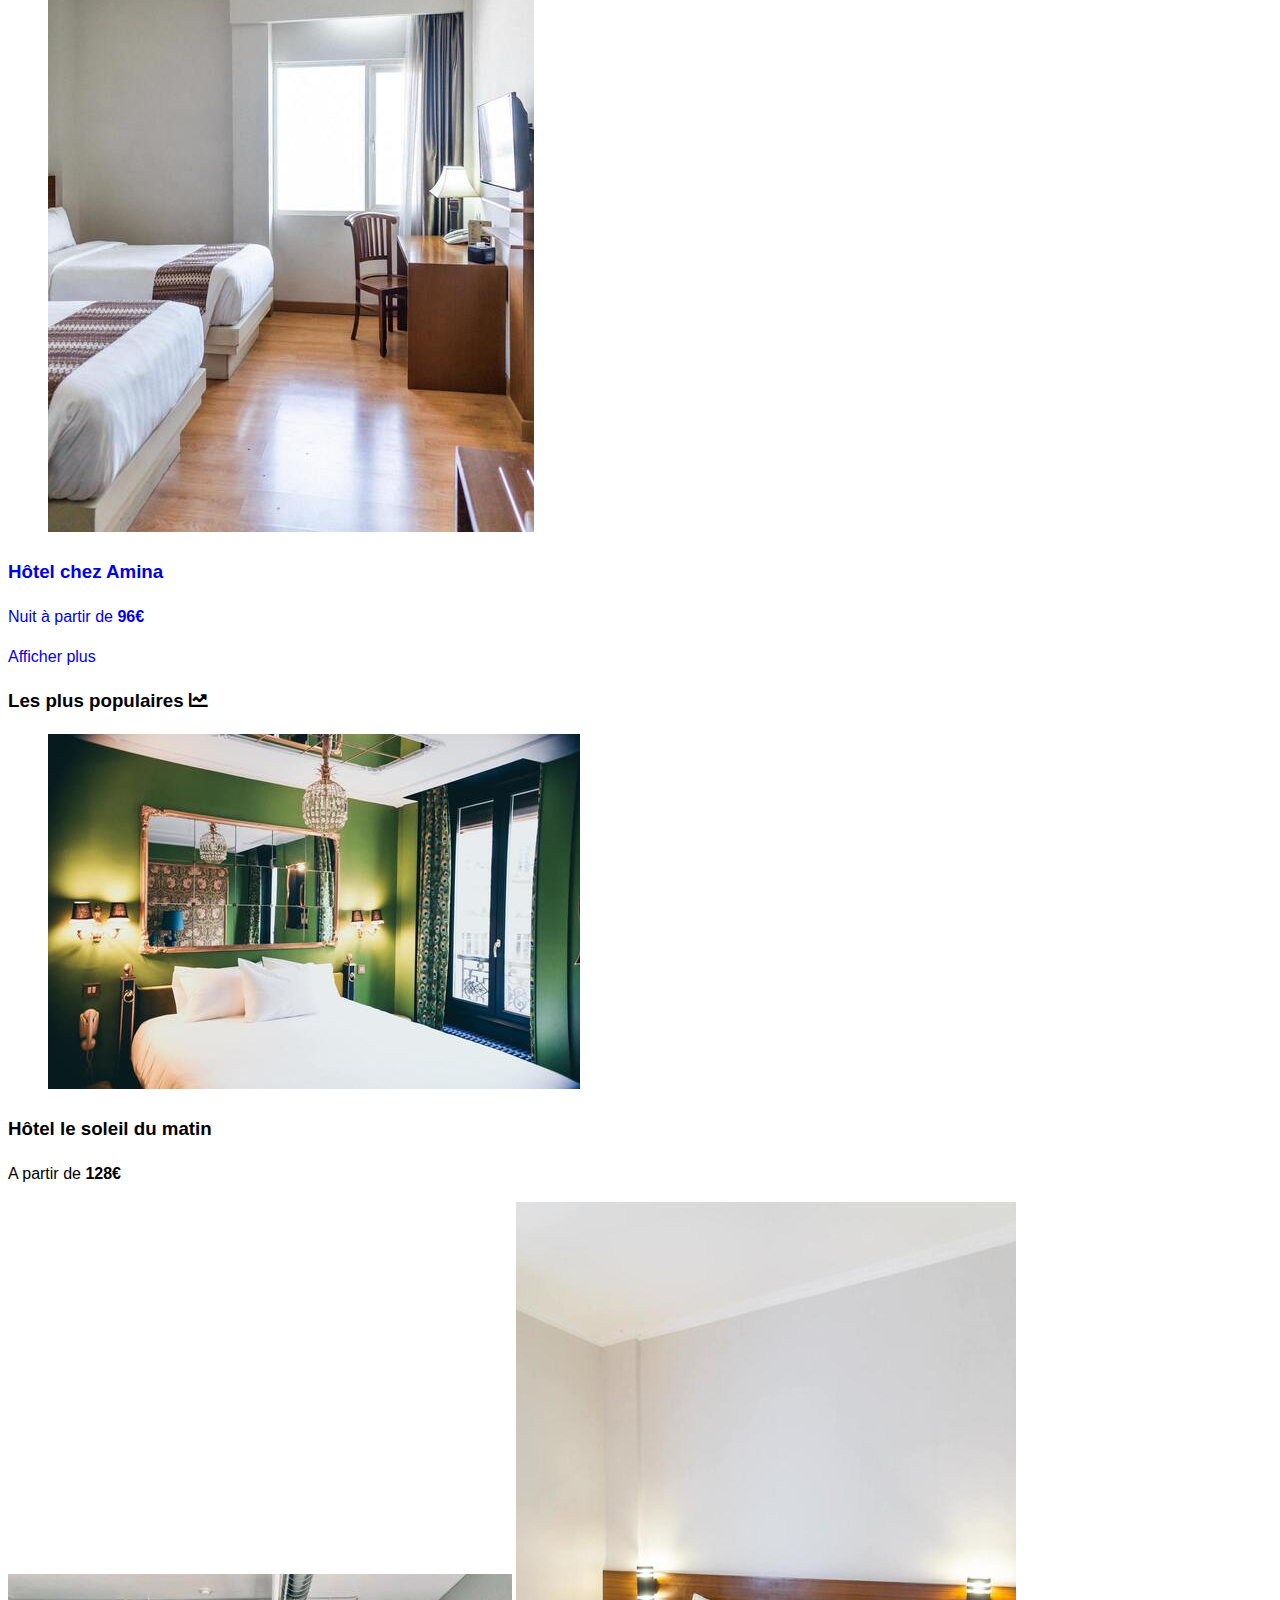
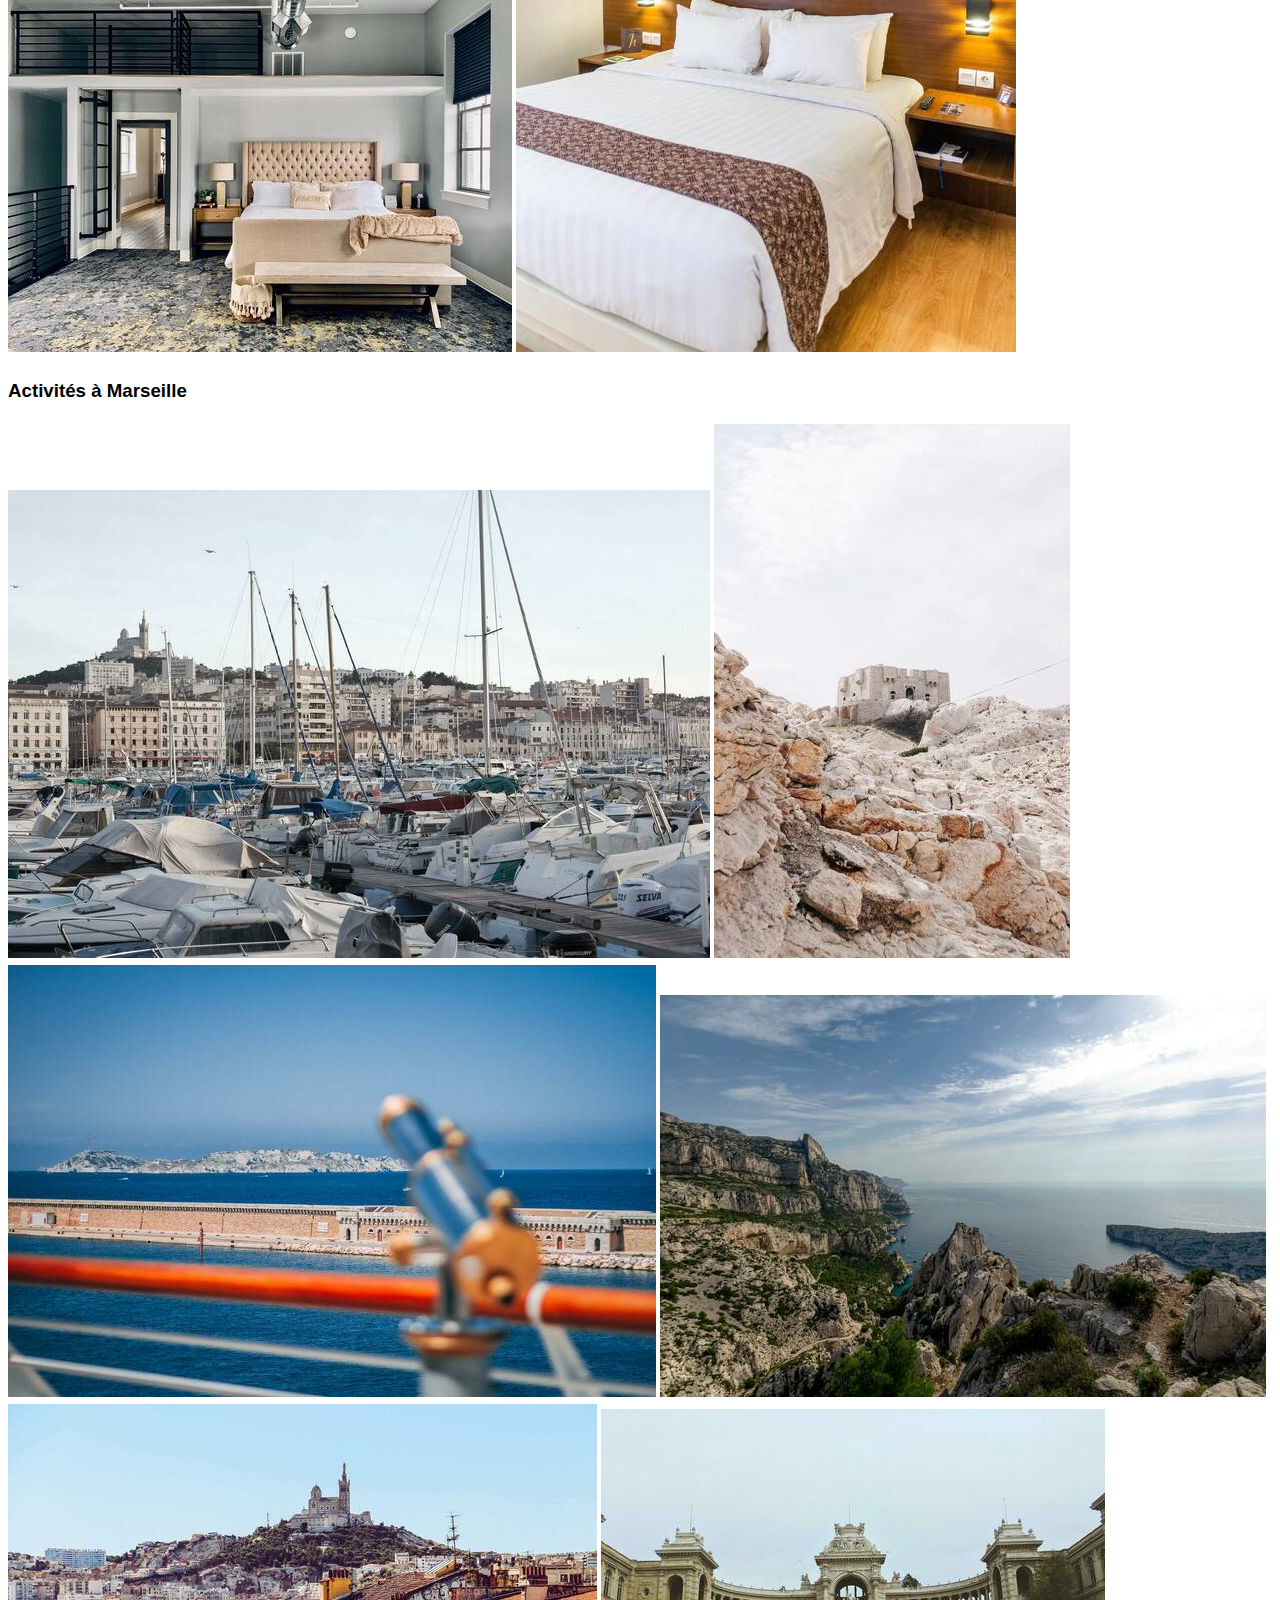
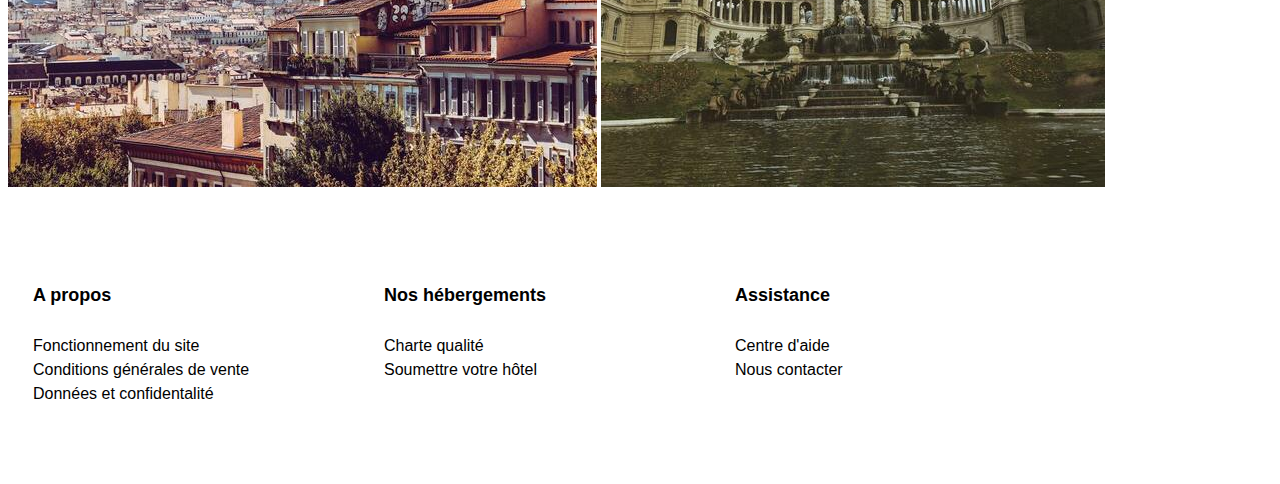
==== commit c94bf702: "Merge branch 'master' of https://github.com/Tara2612/Projet-2---Reservia" ====
--- a/reservia.html
+++ b/reservia.html
@@ -11,9 +11,7 @@
             <div class="logo">
                 <a href="#"><img src="Reservia.svg" alt="logo Reservia"/></a>
                 </div> 
-                <nav class="nav">
-                <div class="container">
-                <div class="row">
+    
                 <ul>
                     <li><a href="#">Hébergements</a></li>
                     <li><a href="#">Activités</a></li>
--- a/reservia.css
+++ b/reservia.css
@@ -1,32 +1,48 @@
-.nav
-{
-  flex-direction: row;
-  background-color: blue;
+
+/*
+
+pied de page ----
+
+*/
+body{
+  line-height: 1.5;
+  font-family: 'Raleway', sans-serif;
+}
+ ul{
   list-style: none;
+  margin: 0;
+  padding: 0;
+}
+  a{
+  text-decoration: none;   
 }
 
-.filter
-{
-background-color:#eee;
-display:inline-flex;
-cursor: pointer;
+.container{
+  max-width:1170px;
+  margin-left: 15px; 
 }
-    
-.filter_icon
-{
-  background-color:#aaa;
-  width:1.5rem;
-  height:1.5rem;
-  border-radius:100%;
-  color:#fff;
-  display: flex;          
-  flex-direction: column; 
-  justify-content: center; 
-  align-items: center; 
+ 
+.row{
+  display:flex;
+  flex-wrap:wrap;
 }
-    
-.filter__text 
-{
-  display: inline-block;
-  margin:.5rem;
+.footer{
+  padding: 70px 0;
+  background-color: #ffffff;
+  text-align:justify;
+}
+.footer-column{
+ width: 30%; 
+ padding:0 10px; 
+ box-sizing: border-box;
+}
+
+.footer-column h3{
+  font-size: 18px;
+  color: #000000;
+  margin-bottom: 25px; 
+}
+.footer-column ul li a{
+  font-size: 16px;
+  color:#000000; 
 }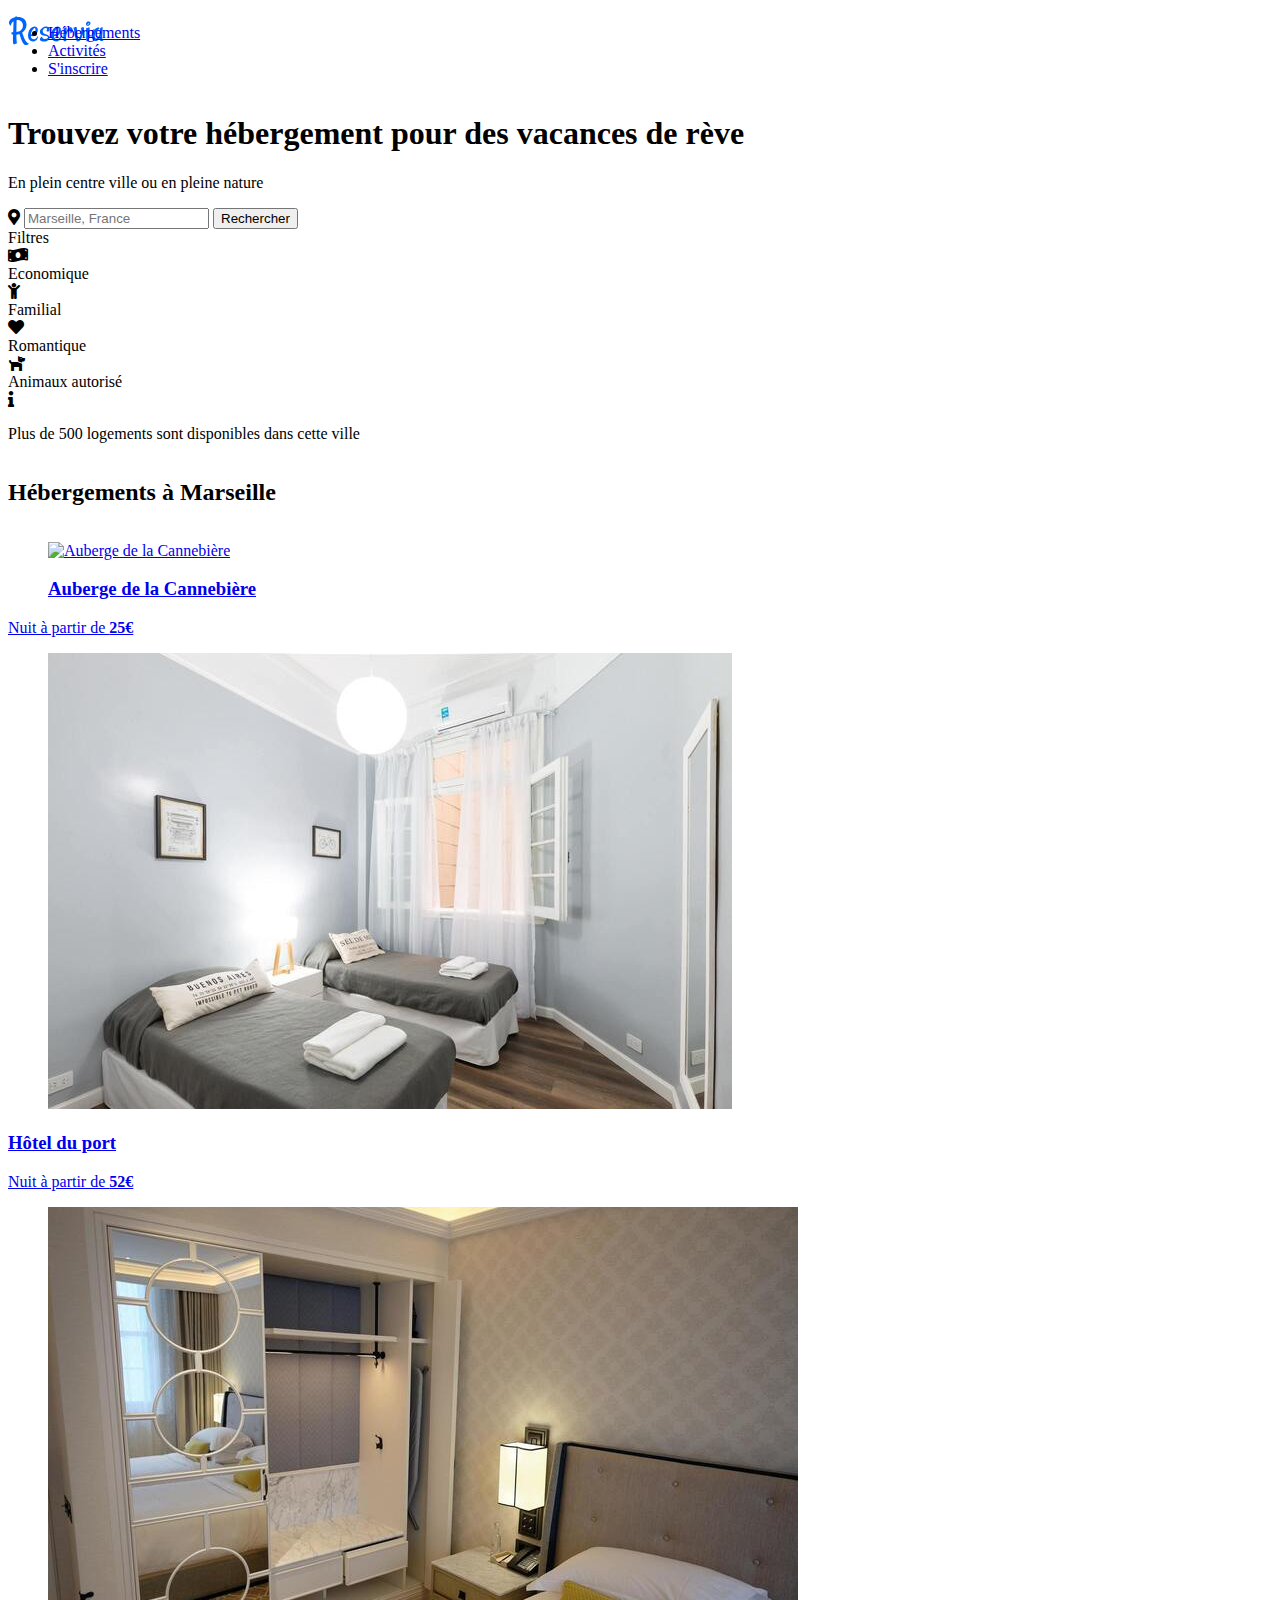
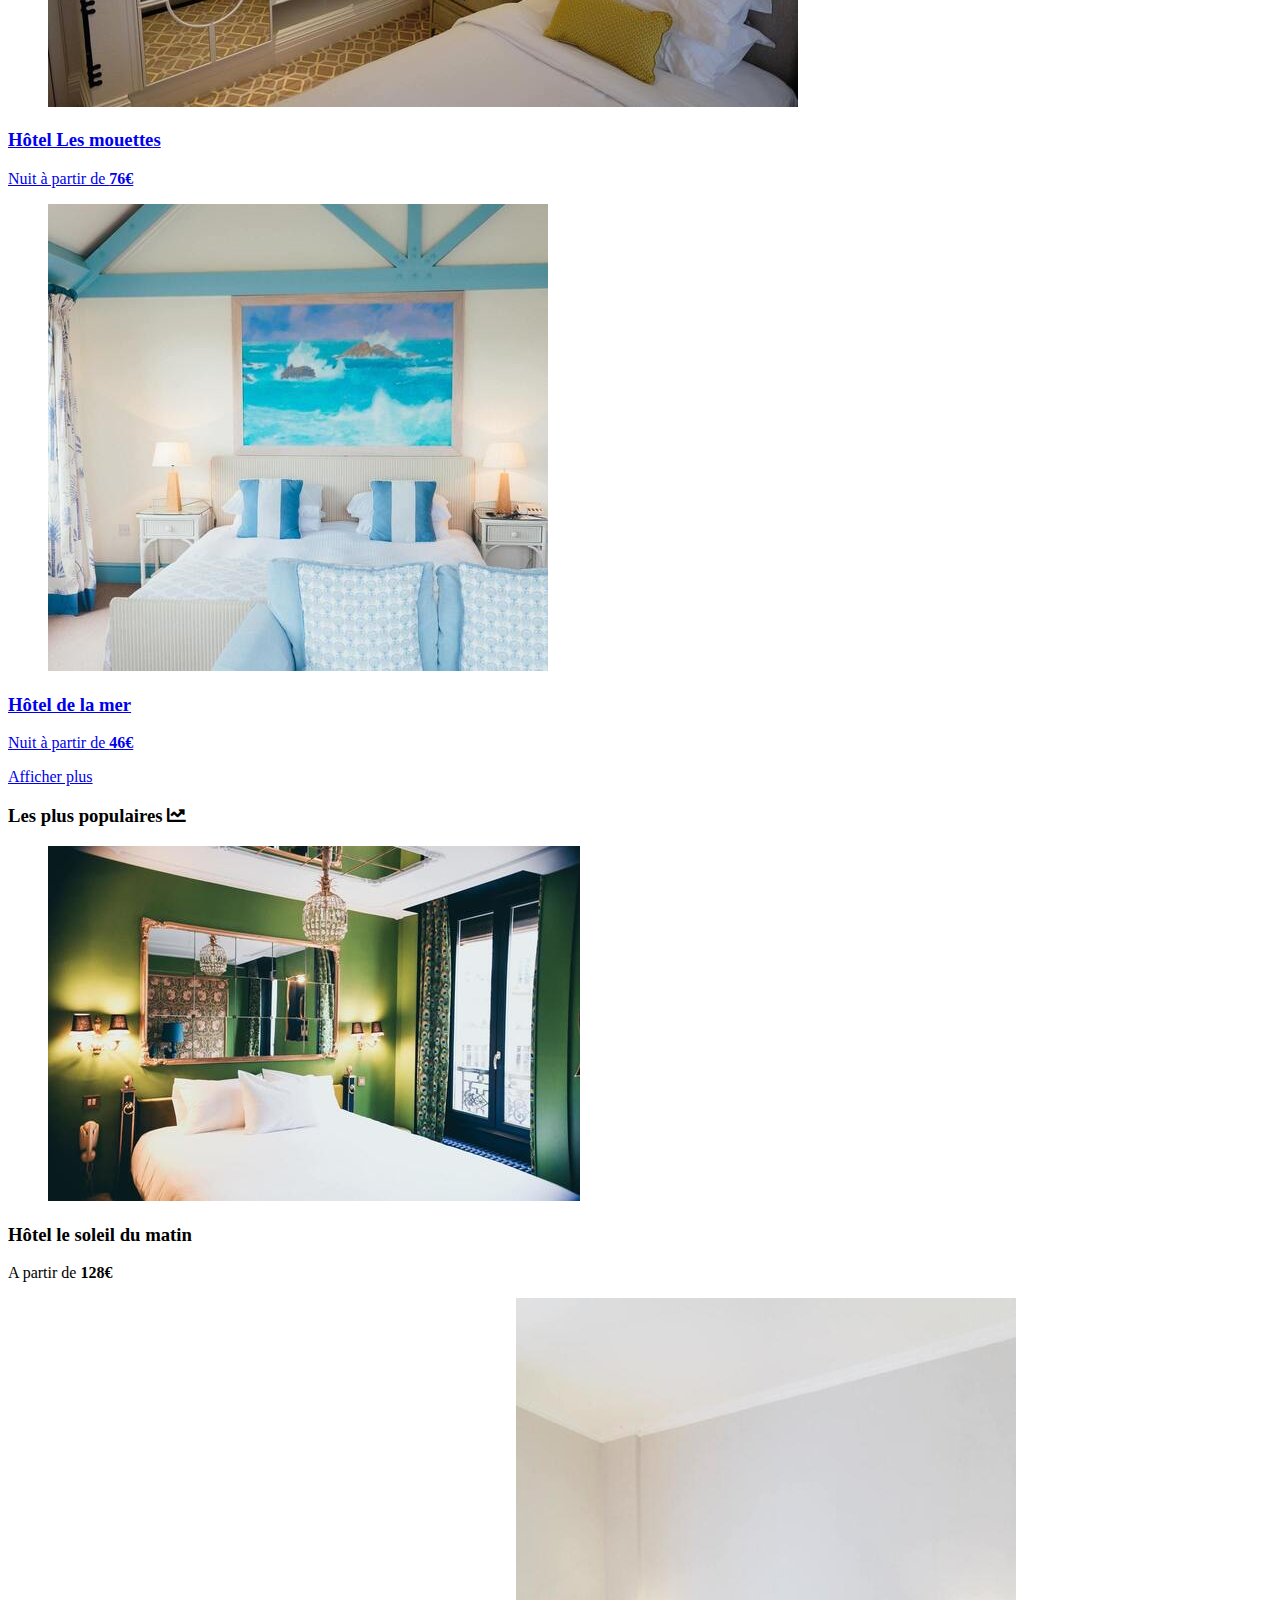
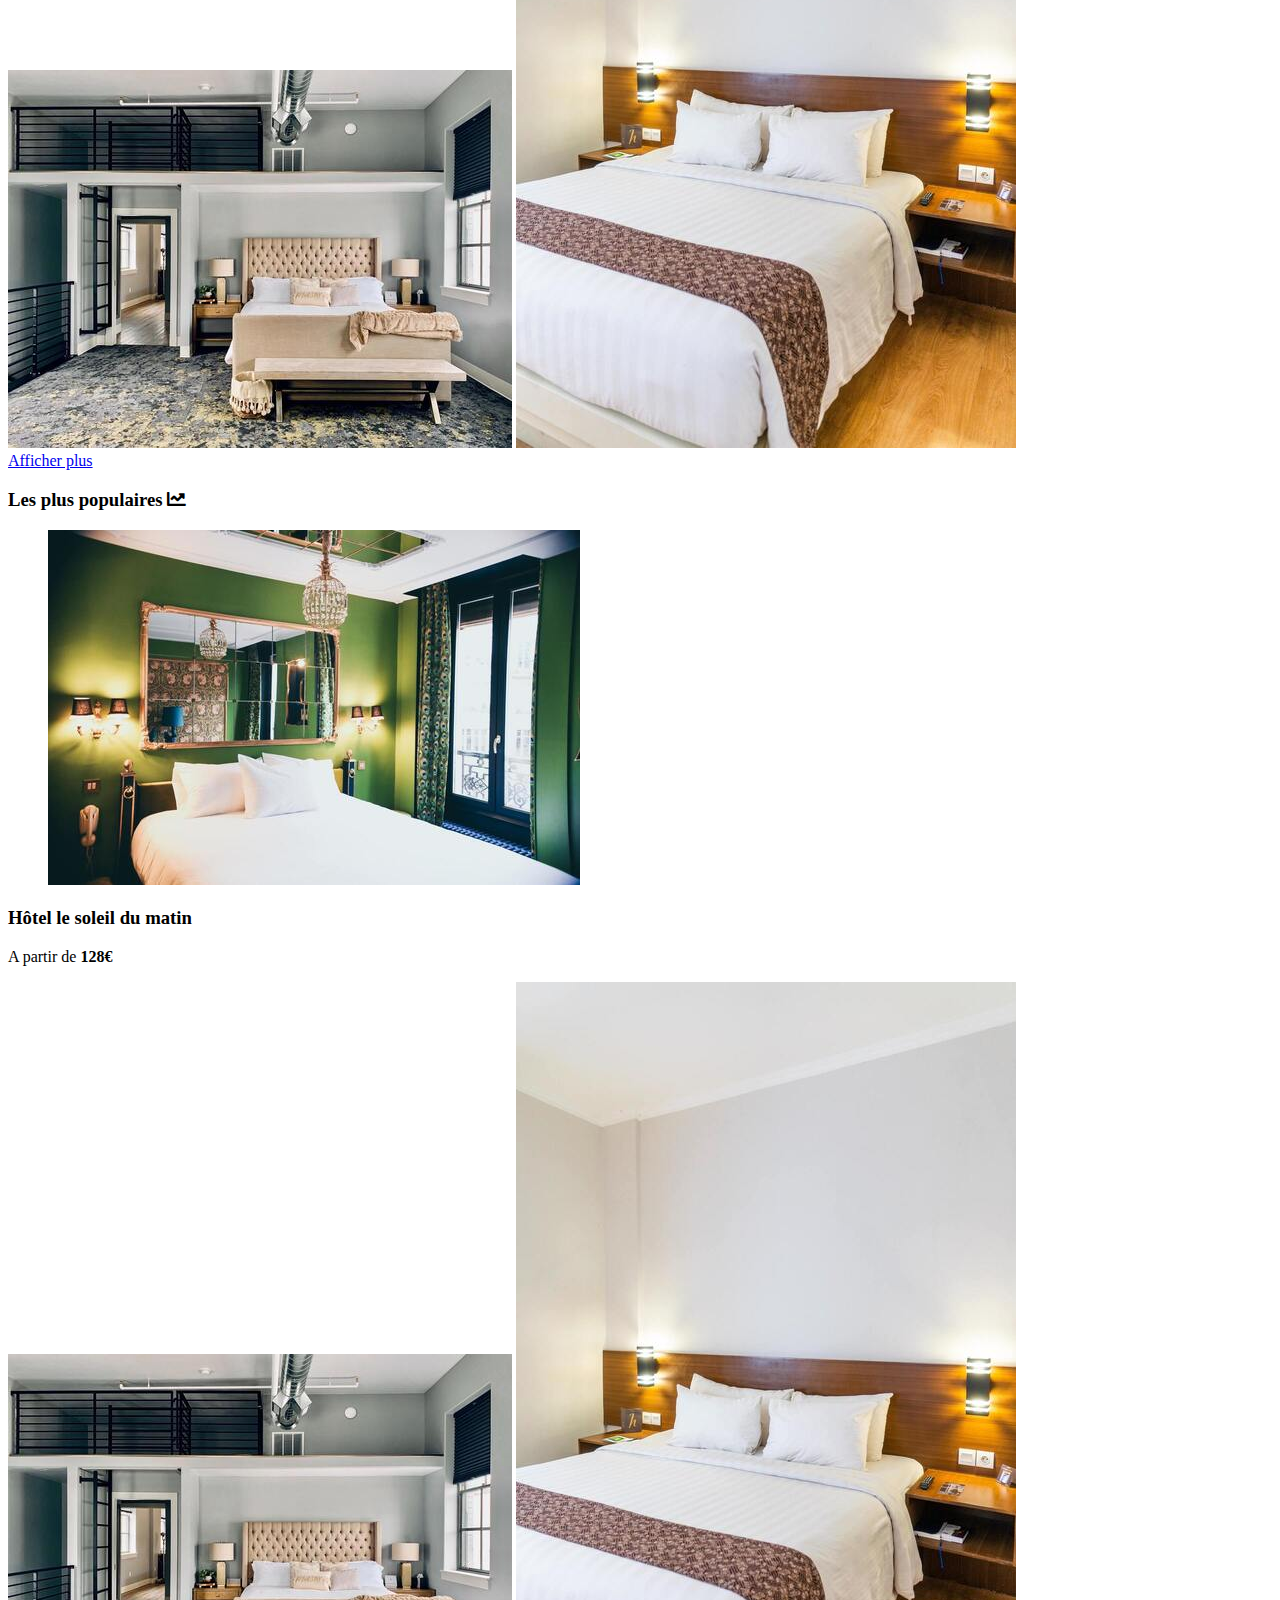
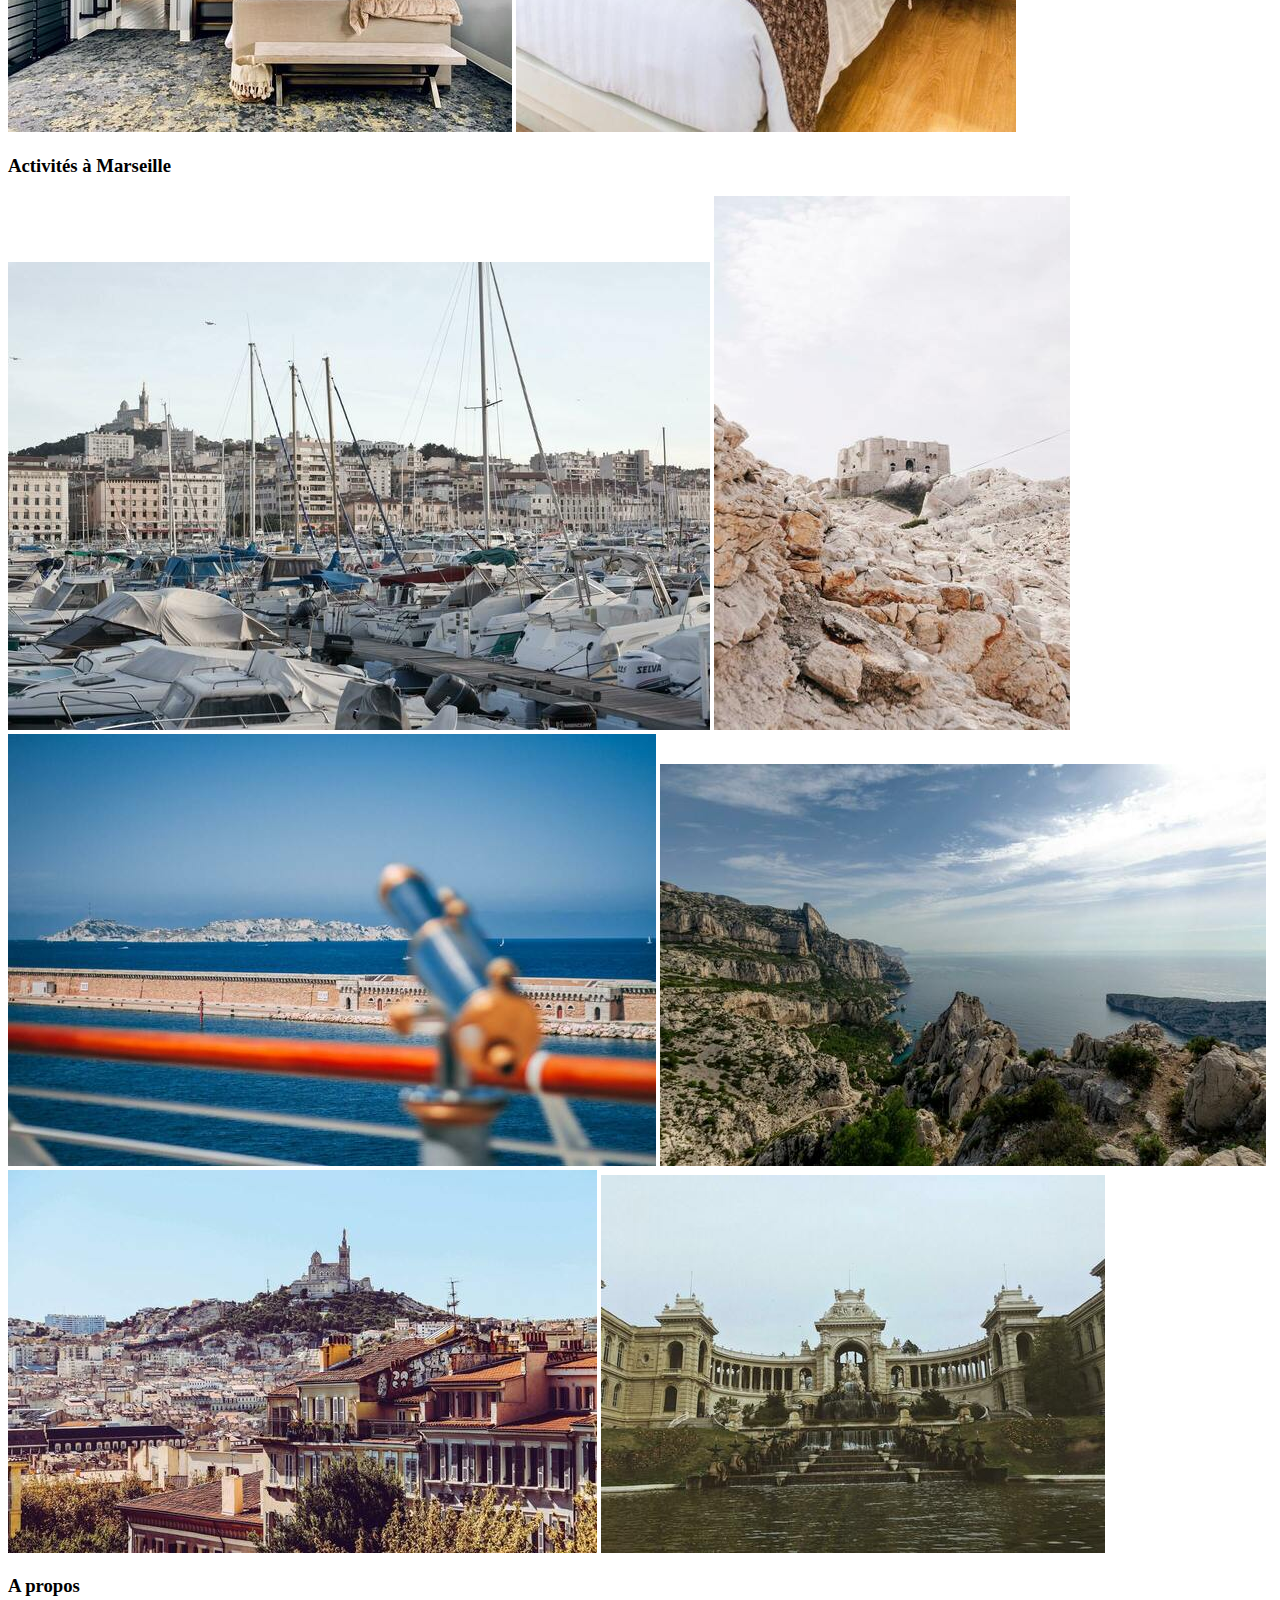
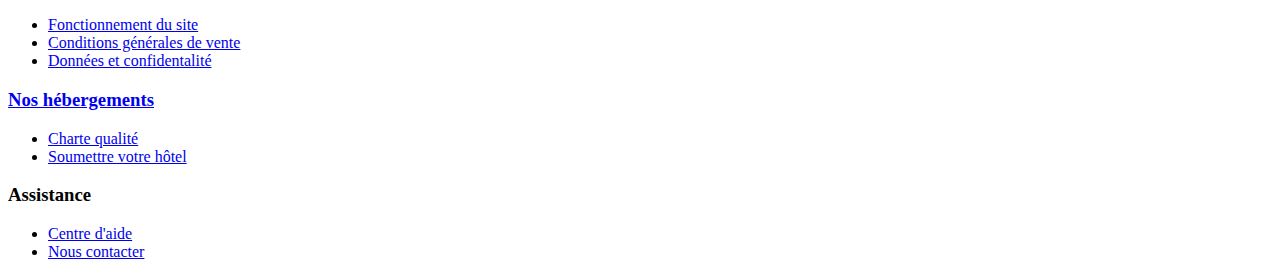
==== commit e5322d85: "^" ====
--- a/reservia.html
+++ b/reservia.html
@@ -7,18 +7,18 @@
         <title>Reservia-Openclassrooms</title>
     </head>
         <body>  
-    <header class="header">
-            <div class="logo">
+            <header class="header">
+                <div class="logo">
                 <a href="#"><img src="Reservia.svg" alt="logo Reservia"/></a>
+                                </div> 
+                <div class="menu">
+                                <ul>
+                <li><a class="hosting" href="#">Hébergements</a></li>
+                <li><a class="activity" href="#">Activités</a></li>
+                <li><a class="register" href="#">S'inscrire</a></li>
+                                </ul>
                 </div> 
-    
-                <ul>
-                    <li><a href="#">Hébergements</a></li>
-                    <li><a href="#">Activités</a></li>
-                    <li><a href="#">S'inscrire</a></li>
-                </ul>
-            </nav> 
-        </header>
+                </header>
         <main class="Rechercher">
         <header>
                     <h1 class="recherche_titre">Trouvez votre hébergement pour des vacances de rève</h1>
@@ -64,68 +64,84 @@
           <p class="search_result_text">Plus de 500 logements sont disponibles dans cette ville</p>
         </div>  
    
-        <section class="carte_hebergements" id="carte_hebergements">
-    <header>
-    <h4>Hébergements à Marseille</h4>
-    </header>
-
-    <article>
-    <a href="#">
-    <figure>
-    <img src="images/hebergements/4_small/Auberge-de-la-Cannebière.jpg" alt="Auberge de la Cannebière"/> 
-    </figure>
-    <h3>Auberge de la Cannebière</h3>
-    <p>Nuit à partir de <strong>25€</strong></p>
-    </a>
-    </article>
-
-    <a href="#">
-    <img src="images/hebergements/4_small/fred-kleber-gTbaxaVLvsg-unsplash.jpg" alt="Hôtel du port"/>
-    <h3>Hôtel du port</h3>
-    <p>Nuit à partir de <strong>52€</strong></p>
-    </a>
-    </article>
-
-    <article>
-    <a href="#">
-    <figure>
-    <img src="images/hebergements/4_small/reisetopia-B8WIgxA_PFU-unsplash.jpg" alt="Hôtel Les mouettes"/>
-    </figure>
-    <h3>Hôtel Les mouettes</h3>
-    <p>Nuit à partir de <strong>76€</strong></p>
-    </a>
-    </article>
+
+        <section class="bloc1">
+            <div class="ligne1">
+            <header class="header">
+            <h2 class="titre">Hébergements à Marseille</h2>
+            </header>
+            
+            <article class="card">
+            <a href="#">
+            <figure class="cardfigure">
+            <img class="cardimg" src="images/hebergements/4_small/Auberge-de-la-Cannebière.jpg" alt="Auberge de la Cannebière">
+            <figcaption>
+            <h3 class="cardimgtitre">Auberge de la Cannebière</h3> 
+            </figcaption>
+            </figure>
+            <p class="carddescprix">Nuit à partir de <strong>25€</strong></p>
+              </div>
+               </a>
+               </article>
+                    
+              <article>
+              <a href="#">
+              <figure>
+              <img src="images/hebergements/4_small/fred-kleber-gTbaxaVLvsg-unsplash.jpg" alt="Hôtel du port"/>
+                    </figure>
+                    <h3>Hôtel du port</h3>
+                    <p>Nuit à partir de <strong>52€</strong></p>
+                    </a>
+                    </article>
+                
+                    <article>
+                    <a href="#">
+                    <figure>
+                    <img src="images/hebergements/4_small/reisetopia-B8WIgxA_PFU-unsplash.jpg" alt="Hôtel Les mouettes"/>
+                    </figure>
+                    <h3>Hôtel Les mouettes</h3>
+                    <p>Nuit à partir de <strong>76€</strong></p>
+                    </a>
+                    </article>
+                    
+                    <article>
+                    <a href="#">
+                    <figure>
+                    <img src="images/hebergements/4_small/annie-spratt-Eg1qcIitAuA-unsplash.jpg" alt="Hôtel de la mer"/>
+                    </figure>
+                    <h3>Hôtel de la mer</h3>
+                    <p>Nuit à partir de <strong>46€</strong></p>
+                    </a>
+                    </article>
+                
+
+        
+        <a href="#" class="hostingMainMore">Afficher plus</a>
+        </div>
     
-    <article>
-    <a href="#">
-    <figure>
-    <img src="images/hebergements/4_small/annie-spratt-Eg1qcIitAuA-unsplash.jpg" alt="Hôtel de la mer"/>
-    </figure>
-    <h3>Hôtel de la mer</h3>
-    <p>Nuit à partir de <strong>46€</strong></p>
-    </a>
-    </article>
-
-    <article>
-    <a href="#">
-    <figure>
-    <img src="images/hebergements/4_small/nicate-lee-kT-ZyaiwBe0-unsplash.jpg" alt="Auberge Le Panier"/>
-    </figure>
-    <h3>Auberge Le Panier</h3>
-    <p>Nuit à partir de <strong>23€</strong></p>
-    </a>
-    </article>
-     
-    <article>
-    <a href="#">
-    <figure>
-    <img src="images/hebergements/4_small/febrian-zakaria-M6S1WvfW68A-unsplash.jpg" alt="Hôtel chez Amina"/>
-    </figure>
-    <h3>Hôtel chez Amina</h3>
-    <p>Nuit à partir de <strong>96€</strong></p>
-    </a>
-    </article>
+        <aside class="hebergements_populaires">
+        <h3>Les plus populaires
+        <i class="fas fa-chart-line" aria-hidden="true">
+        </i>
+        </h3>
     
+        <article>
+        <h ref="#">
+        <figure>
+        <img src="images/hebergements/4_small/emile-guillemot-Bj_rcSC5XfE-unsplash.jpg" alt="Hôtel le soleil du matin"/>
+        </figure>
+        <div class="popularHostinghotel">
+        <h3>Hôtel le soleil du matin</h3>
+        <p>A partir de <strong>128€</strong></p>
+        <div class="popularHostingHotelSpace"></div>
+        </a>
+        </article>
+    
+        <img src="images/hebergements/4_small/aw-creative-VGs8z60yT2c-unsplash.jpg" alt="Au coeur de l'eau chambre d'hôtes"/>
+        <img src="images/hebergements/4_small/febrian-zakaria-sjvU0THccQA-unsplash.jpg" alt="Hôtel tout bleu et blanc"/>
+        </aside>
+        </section>
+
     <a href="#" class="hostingMainMore">Afficher plus</a>
     </div>
 
@@ -167,6 +183,7 @@
     <footer class="footer">
     <div class="container">
     <div class="row">
+
     <div class="footer-column">
     <h3>A propos</h3>
     <ul>
--- a/reservia.css
+++ b/reservia.css
@@ -1,3 +1,15 @@
+.header {
+  display: grid;
+  align-items: center;
+  max-width: 1440px;
+  margin: auto;
+  }
+  .header .logo {
+   padding: 0rem;
+   height: 0rem;
+  }
+  .header .text {
+  color: black;
 
 /*
 
